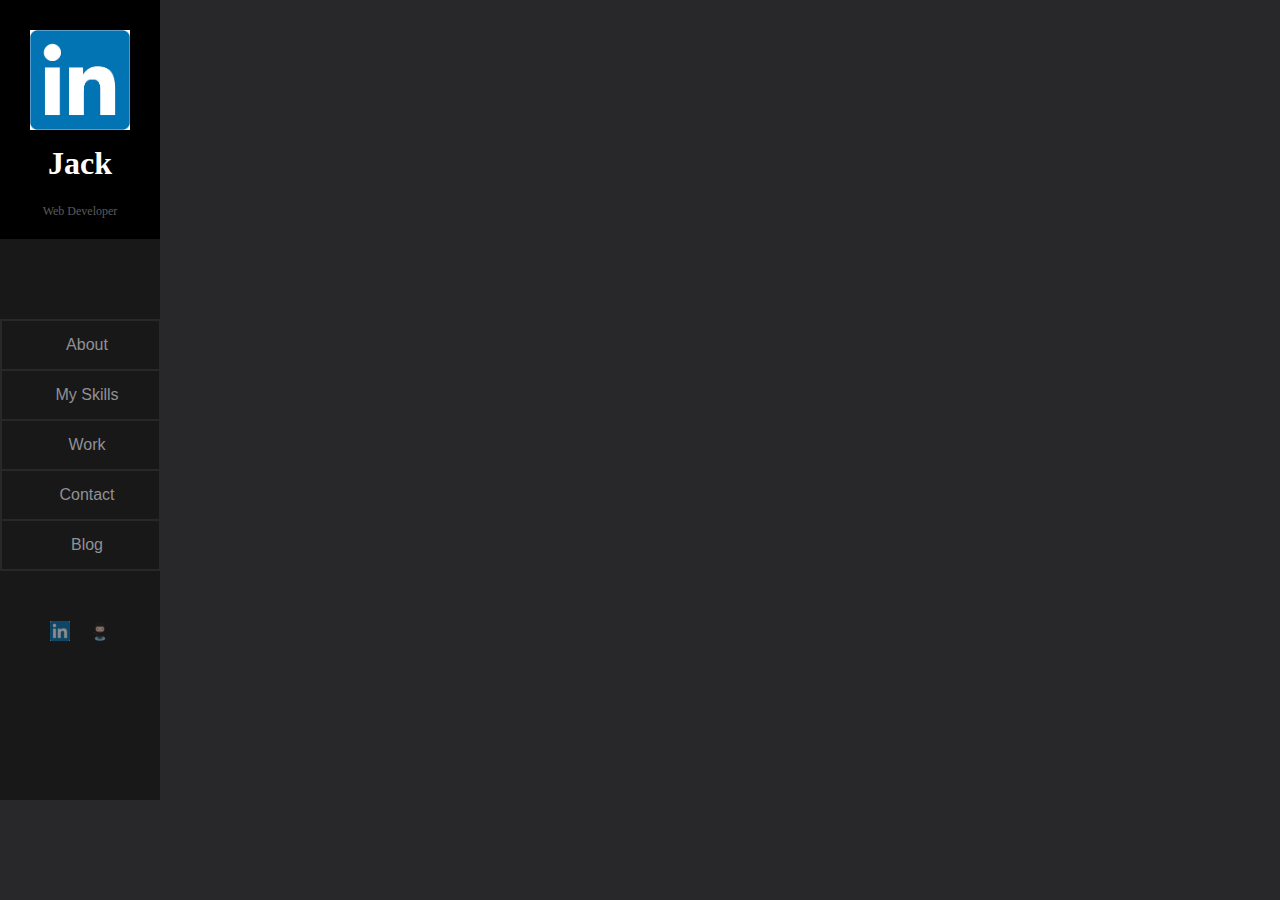
==== la.html @ f0647124 "Add files via upload" ====
<!doctype html>
<html>
<head>
<title>Our Funky HTML Page</title>
<link rel="stylesheet" type="text/css" href="./vlog.css"/>
<meta name="description" content="Our first page">
<meta name="keywords" content="html tutorial template">
</head>
<body>

<div class="main-menu">
    <div class="main-menu_top">
        <div class="logo"> 
            <img class="big_logo" src="linklogo.png">
        <div class="headline"> <h1>Jack</h1> </div>
        <div class="small_headline"> Web Developer </div>

        </div>

    </div>
      <div class="vertical-menu">
        <a href="#" class="About">About</a>
        <a href="#" class="My_Skills">My Skills</a>
        <a href="#" class="Work">Work</a>
        <a href="#" class="Contact">Contact</a>
        <a href="#" class="Blog">Blog</a>
      </div>

      <div class="social_media">
        <a href="https://www.linkedin.com/in/dmitrypm/"> <img class="linkedin" src="linklogo.png"></a>
        <a href="https://github.com/DmitriiTsy"> <img class="git" src="Octocat.png"> </a>

      </div>


</div>


</div>
</body>
</html>
---- vlog.css ----
html {
height: 300px;
width: 700px; 
background-color: #28282B;
}

.main-menu {
  background-size: cover;
  background-color: #181818;
  height: 50em; 
  width: 10em;
  display: flex; 
  float: left ; 
  flex-direction: column; 
  margin-left:-8px;
  margin-top: -8px;

}

.headline {
  text-align: center;
  color: white;
  margin-top: -40px;
}

.small_headline {
  text-align: center;
  color: grey;
  opacity: 0.7;
  font-size: 12px;
  margin-top: -20px;
  padding: 20px;
}


.vertical-menu {
  display: flex;
  flex-direction: column;
  justify-content: space-between;
  margin-top: 80px;

  background-color: #181818;
  color: #909096; 
  padding: 20px; 
  text-decoration: none; 
  text-align: center;
  border: 0.2px solid #282828;
  Font: 16px "Open-Sans", sans-serif;
}

a{
  text-decoration: none;
  color: #909096;
}

.About{
  text-align: center;
  border: 0.2px solid #282828;
  Font: 16px "Open-Sans", sans-serif;
  width: 140px;
  padding: 15px;
  margin: -20px
}

.My_Skills{
  text-align: center;
  border: 0.2px solid #282828;
  Font: 16px "Open-Sans", sans-serif;
  width: 140px;
  padding: 15px;
  margin: 20px;
  margin-left: -20px;

}


.Work{
  text-align: center;
  border: 0.2px solid #282828;
  Font: 16px "Open-Sans", sans-serif;
  width: 140px;
  padding: 15px;
  margin: -20px;
}


.Contact{
  text-align: center;
  border: 0.2px solid #282828;
  Font: 16px "Open-Sans", sans-serif;
  width: 140px;
  padding: 15px;
  margin: 20px;
  margin-left: -20px;
}



.Blog{
  text-align: center;
  border: 0.2px solid #282828;
  Font: 16px "Open-Sans", sans-serif;
  width: 140px;
  padding: 15px;
  margin: -20px;
}



.logo {
  background-color: black;
}










.vertical-menu a:hover {
  color: #08fdd8; 
}

.social_media {
  display: flex;
  justify-content: space-between;
  margin-top: 50px;
  margin-left: 50px;
margin-right: 50px;
}

.main-menu_top{
justify-content: space-between;
}

.linkedin {
  width: 20px;
  height: 20px;
  opacity: 0.5;
  background: none;
}

.git {
  width: 20px;
  height: 20px;
  opacity: 0.5;
  background: none;
}

.big_logo{
  width: 100px;
  height: 100px;
  margin: 30px;
}

img:hover{
  color: #08fdd8; 
  background-color: #08fdd8; 
}
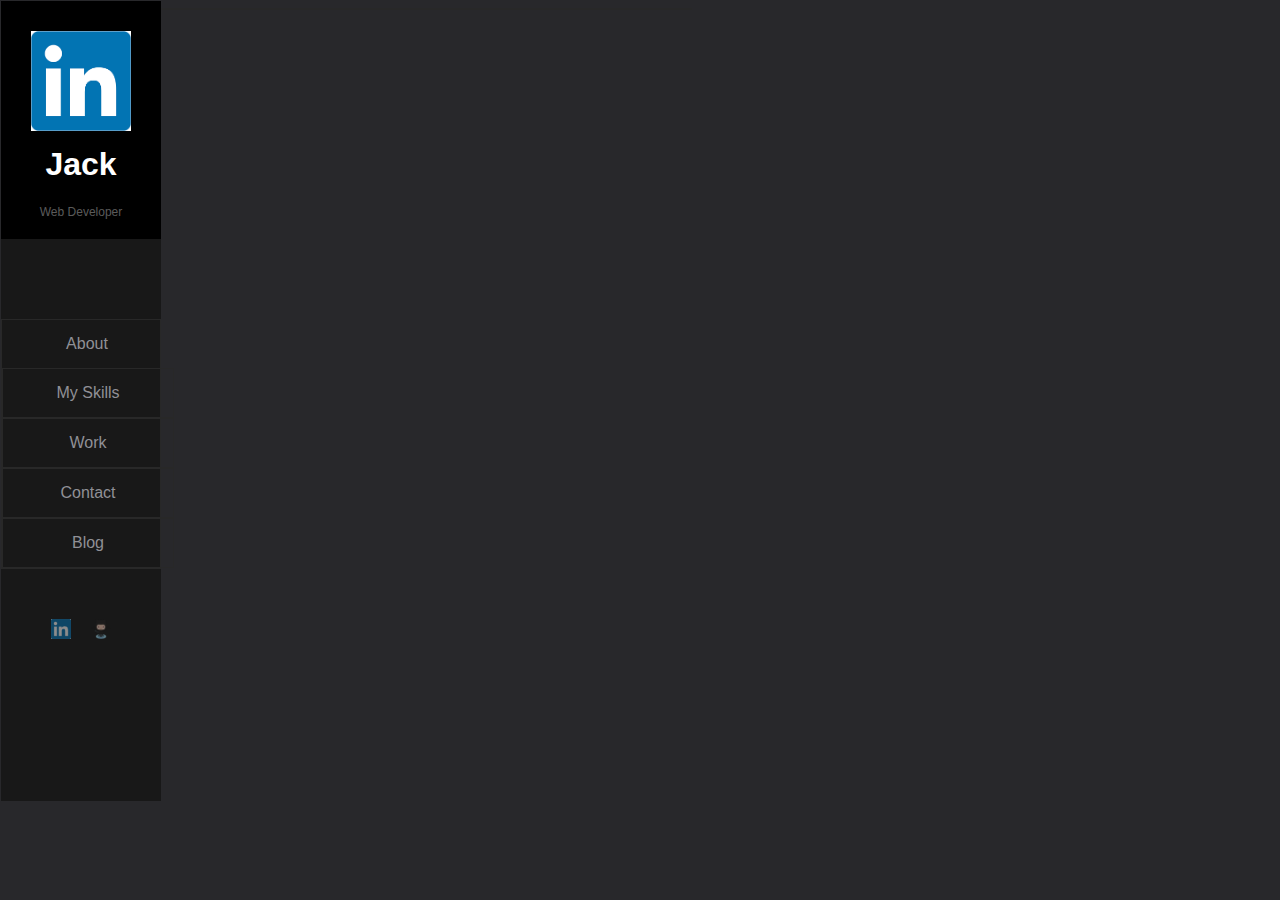
==== commit de7df883: "Bugs fixed" ====
--- a/la.html
+++ b/la.html
@@ -9,33 +9,28 @@
 <body>
 
 <div class="main-menu">
-    <div class="main-menu_top">
-        <div class="logo"> 
-            <img class="big_logo" src="linklogo.png">
-        <div class="headline"> <h1>Jack</h1> </div>
-        <div class="small_headline"> Web Developer </div>
+    <div class="main-menu-top">
+        <div class="main-menu-top__logo"> 
+            <img class="main-menu__logo-big" src="linklogo.png">
+        <div class="main-menu__headline"> <h1>Jack</h1> </div>
+        <div class="main-menu__headline-small"> Web Developer </div>
 
         </div>
-
     </div>
       <div class="vertical-menu">
-        <a href="#" class="About">About</a>
-        <a href="#" class="My_Skills">My Skills</a>
-        <a href="#" class="Work">Work</a>
-        <a href="#" class="Contact">Contact</a>
-        <a href="#" class="Blog">Blog</a>
+        <a href="#" class="main-menu__about">About</a>
+        <a href="#" class="main-menu__my-skills">My Skills</a>
+        <a href="#" class="main-menu__work">Work</a>
+        <a href="#" class="main-menu__contact">Contact</a>
+        <a href="#" class="main-menu__blog">Blog</a>
       </div>
-
-      <div class="social_media">
-        <a href="https://www.linkedin.com/in/dmitrypm/"> <img class="linkedin" src="linklogo.png"></a>
-        <a href="https://github.com/DmitriiTsy"> <img class="git" src="Octocat.png"> </a>
+      <div class="media">
+        <a href="https://www.linkedin.com/in/dmitrypm/"> <img class="main-menu__linkedin" src="linklogo.png"></a>
+        <a href="https://github.com/DmitriiTsy"> <img class="main-menu__git" src="Octocat.png"> </a>
 
       </div>
 
-
 </div>
-
-
 </div>
 </body>
 </html>
--- a/vlog.css
+++ b/vlog.css
@@ -1,11 +1,13 @@
+html {
+  height: 300px;
+  width: 700px; 
+  background-color: #28282B;
+}
 
-
-
-
-html {
-height: 300px;
-width: 700px; 
-background-color: #28282B;
+body {
+  text-align: center;
+  border: 0.2px solid #282828;
+  Font: 16px "Open-Sans", sans-serif;
 }
 
 .main-menu {
@@ -18,16 +20,19 @@
   flex-direction: column; 
   margin-left:-8px;
   margin-top: -8px;
-
 }
 
-.headline {
+.main-menu-top{
+  justify-content: space-between;
+}
+
+.main-menu__headline {
   text-align: center;
   color: white;
   margin-top: -40px;
 }
 
-.small_headline {
+.main-menu__headline-small {
   text-align: center;
   color: grey;
   opacity: 0.7;
@@ -35,7 +40,6 @@
   margin-top: -20px;
   padding: 20px;
 }
-
 
 .vertical-menu {
   display: flex;
@@ -57,16 +61,13 @@
   color: #909096;
 }
 
-.About{
-  text-align: center;
-  border: 0.2px solid #282828;
-  Font: 16px "Open-Sans", sans-serif;
+.main-menu__about{
   width: 140px;
   padding: 15px;
   margin: -20px
 }
 
-.My_Skills{
+.main-menu__my-skills{
   text-align: center;
   border: 0.2px solid #282828;
   Font: 16px "Open-Sans", sans-serif;
@@ -77,8 +78,7 @@
 
 }
 
-
-.Work{
+.main-menu__work{
   text-align: center;
   border: 0.2px solid #282828;
   Font: 16px "Open-Sans", sans-serif;
@@ -87,8 +87,7 @@
   margin: -20px;
 }
 
-
-.Contact{
+.main-menu__contact{
   text-align: center;
   border: 0.2px solid #282828;
   Font: 16px "Open-Sans", sans-serif;
@@ -98,9 +97,7 @@
   margin-left: -20px;
 }
 
-
-
-.Blog{
+.main-menu__blog{
   text-align: center;
   border: 0.2px solid #282828;
   Font: 16px "Open-Sans", sans-serif;
@@ -109,52 +106,37 @@
   margin: -20px;
 }
 
-
-
-.logo {
+.main-menu-top__logo {
   background-color: black;
 }
-
-
-
-
-
-
-
-
-
 
 .vertical-menu a:hover {
   color: #08fdd8; 
 }
 
-.social_media {
+.media {
   display: flex;
   justify-content: space-between;
   margin-top: 50px;
   margin-left: 50px;
-margin-right: 50px;
+  margin-right: 50px;
 }
 
-.main-menu_top{
-justify-content: space-between;
-}
-
-.linkedin {
+.main-menu__linkedin {
   width: 20px;
   height: 20px;
   opacity: 0.5;
   background: none;
 }
 
-.git {
+.main-menu__git {
   width: 20px;
   height: 20px;
   opacity: 0.5;
   background: none;
 }
 
-.big_logo{
+.main-menu__logo-big {
   width: 100px;
   height: 100px;
   margin: 30px;
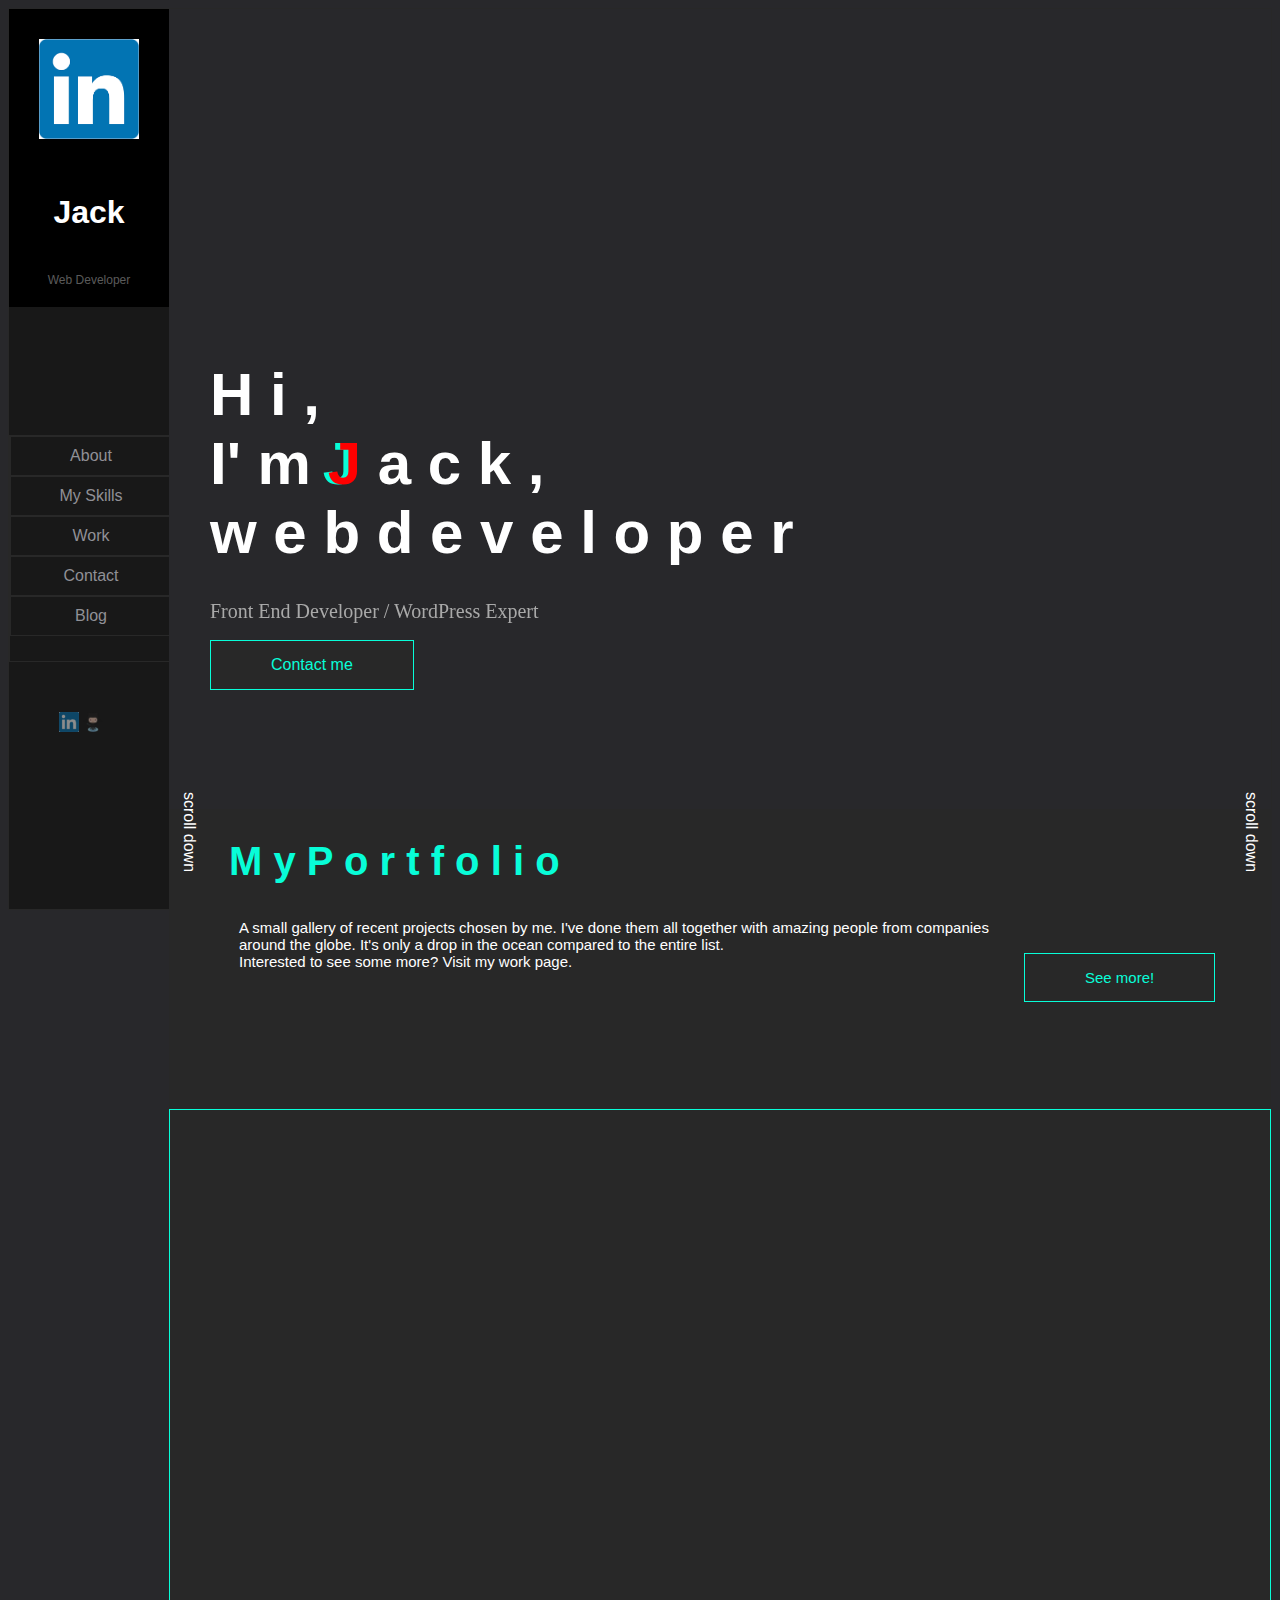
==== commit b024f731: "Fixed bugs and finished the first page" ====
--- a/la.html
+++ b/la.html
@@ -9,29 +9,135 @@
 <body>
 
 <div class="main-menu">
-    <div class="main-menu-top">
-        <div class="main-menu-top__logo"> 
+    <div class="main-menu-top__logo"> 
             <img class="main-menu__logo-big" src="linklogo.png">
         <div class="main-menu__headline"> <h1>Jack</h1> </div>
         <div class="main-menu__headline-small"> Web Developer </div>
-
-        </div>
     </div>
-      <div class="vertical-menu">
+    <div class="vertical-menu">
         <a href="#" class="main-menu__about">About</a>
         <a href="#" class="main-menu__my-skills">My Skills</a>
         <a href="#" class="main-menu__work">Work</a>
         <a href="#" class="main-menu__contact">Contact</a>
         <a href="#" class="main-menu__blog">Blog</a>
-      </div>
-      <div class="media">
+    </div> 
+    <div class="media">
         <a href="https://www.linkedin.com/in/dmitrypm/"> <img class="main-menu__linkedin" src="linklogo.png"></a>
         <a href="https://github.com/DmitriiTsy"> <img class="main-menu__git" src="Octocat.png"> </a>
 
-      </div>
+    </div>
+</div>
+</div>
+
+<div class="first-page">
+  <div class="first-page__header">
+    <span>H</span>
+    <span>i</span>
+    <span>,</span>
+    <br>
+    <span>I'</span>
+    <span>m</span>
+    <span class="first-page__J">J</span>
+    <span>a</span>
+    <span>c</span>
+    <span>k</span>
+    <span>,</span>
+    <br>
+    <span>w</span>
+    <span>e</span>
+    <span>b</span>
+    <span>d</span>
+    <span>e</span>
+    <span>v</span>
+    <span>e</span>
+    <span>l</span>
+    <span>o</span>
+    <span>p</span>
+    <span>e</span>
+    <span>r</span>
+  </div>
+  
+  
+  <div class="first-page__text">Front End Developer / WordPress Expert</div>
+  </div>
+</div>
+  
+  <div class="buttons">
+    <a href="https://www.linkedin.com/in/dmitrypm/" class="first-page__button">Contact me</a>
+  </div>
+
+  <div class="run_text">
+    <a class ="first-page__run_text">scroll down</a>
+    <a class ="first-page__run_text1">scroll down</a>
+  </div>
+</div>
+
+<div class="second-page">
+  <div class="second-page-box" >
+    <div class="second-page__header">
+      <span>M</span>
+      <span>y</span>
+      <span>P</span>
+      <span>o</span>
+      <span>r</span>
+      <span>t</span>
+      <span>f</span>
+      <span>o</span>
+      <span>l</span>
+      <span>i</span>
+      <span>o</span>
+         </div>
+   
+    <div class="second-page__text"> A small gallery of recent projects chosen by me. 
+      I've done them all together with amazing people from companies <br> around the globe. It's
+      only a drop in the ocean compared to the entire list.<br>
+      Interested to see some more? Visit my work page. 
+      <a href="https://www.linkedin.com/in/dmitrypm/" class="second-page__button">See more!</a>
+
+    </div>
+    </div>
+</div>
+<div class="third-page">
+  <div class="third-page-box">
+    <div class="third-page__pic1"> </div>
+    <div class="third-page__pic2"> </div>
+    <div class="third-page__pic3"> </div>
+    <div class="third-page__pic4"> </div>
+    <div class="third-page__pic5"> </div>
+    <div class="third-page__pic6"> </div>
+    <div class="third-page__pic7"> </div>
+    <div class="third-page__pic8"> </div>
+    <div class="third-page__pic9"> </div>
+    <div class="third-page__pic10"> </div>
+
+
+  </div>
+
+
+
+
+
+
+
+
+
+
+
+
+
 
 </div>
-</div>
+
+
+
+
+
+
+
+
+
+
+
 </body>
 </html>
 
--- a/vlog.css
+++ b/vlog.css
@@ -1,109 +1,104 @@
 html {
-  height: 300px;
-  width: 700px; 
-  background-color: #28282B;
+   background-color: #28282B;
+   height: 100%;
 }
 
 body {
-  text-align: center;
-  border: 0.2px solid #282828;
-  Font: 16px "Open-Sans", sans-serif;
-}
+  border: 0.2px solid #282828;
+  Font: 16px "Open-Sans", sans-serif;
+  height: 100%; 
+  }
 
 .main-menu {
   background-size: cover;
   background-color: #181818;
-  height: 50em; 
-  width: 10em;
-  display: flex; 
-  float: left ; 
-  flex-direction: column; 
-  margin-left:-8px;
-  margin-top: -8px;
-}
-
-.main-menu-top{
-  justify-content: space-between;
+  width: 160px;
+  height: 100%;
+  overflow: auto;
+  position: fixed;
 }
 
 .main-menu__headline {
   text-align: center;
   color: white;
-  margin-top: -40px;
-}
+  }
 
 .main-menu__headline-small {
   text-align: center;
   color: grey;
   opacity: 0.7;
   font-size: 12px;
-  margin-top: -20px;
   padding: 20px;
 }
 
 .vertical-menu {
-  display: flex;
-  flex-direction: column;
-  justify-content: space-between;
-  margin-top: 80px;
-
+  margin-top: 80%;
   background-color: #181818;
   color: #909096; 
-  padding: 20px; 
   text-decoration: none; 
   text-align: center;
   border: 0.2px solid #282828;
   Font: 16px "Open-Sans", sans-serif;
-}
-
+  width: 160px;
+  height: 25%;
+ }
 a{
   text-decoration: none;
   color: #909096;
 }
 
-.main-menu__about{
+.main-menu__about {
+  border: 0.2px solid #282828;
+  Font: 16px "Open-Sans", sans-serif;
+  text-align: center;
+  width: 100%;
+  padding: 10px 0px 10px 0px;
+  display: block;
+  flex-direction: column;
+ }
+
+.main-menu__my-skills{
+  text-align: center;
+  border: 0.2px solid #282828;
+  Font: 16px "Open-Sans", sans-serif;
+  width: 100%;
+  padding: 10px 0px 10px 0px;
+  display: block;
+  flex-direction: column;
+  
+}
+
+.main-menu__work{
+  text-align: center;
+  border: 0.2px solid #282828;
+  Font: 16px "Open-Sans", sans-serif;
+  width: 100%;
+  padding: 10px 0px 10px 0px;
+  display: block;
+  flex-direction: column;
+  
+}
+
+.main-menu__contact{
+  text-align: center;
+  border: 0.2px solid #282828;
+  Font: 16px "Open-Sans", sans-serif;
   width: 140px;
-  padding: 15px;
-  margin: -20px
-}
-
-.main-menu__my-skills{
+  width: 100%;
+  padding: 10px 0px 10px 0px;
+  display: block;
+  flex-direction: column;
+}
+
+.main-menu__blog{
   text-align: center;
   border: 0.2px solid #282828;
   Font: 16px "Open-Sans", sans-serif;
   width: 140px;
-  padding: 15px;
-  margin: 20px;
-  margin-left: -20px;
-
-}
-
-.main-menu__work{
-  text-align: center;
-  border: 0.2px solid #282828;
-  Font: 16px "Open-Sans", sans-serif;
-  width: 140px;
-  padding: 15px;
-  margin: -20px;
-}
-
-.main-menu__contact{
-  text-align: center;
-  border: 0.2px solid #282828;
-  Font: 16px "Open-Sans", sans-serif;
-  width: 140px;
-  padding: 15px;
-  margin: 20px;
-  margin-left: -20px;
-}
-
-.main-menu__blog{
-  text-align: center;
-  border: 0.2px solid #282828;
-  Font: 16px "Open-Sans", sans-serif;
-  width: 140px;
-  padding: 15px;
-  margin: -20px;
+  width: 100%;
+  padding: 10px 0px 10px 0px;
+  display: block;
+  flex-direction: column;
 }
 
 .main-menu-top__logo {
@@ -115,8 +110,6 @@
 }
 
 .media {
-  display: flex;
-  justify-content: space-between;
   margin-top: 50px;
   margin-left: 50px;
   margin-right: 50px;
@@ -145,4 +138,183 @@
 img:hover{
   color: #08fdd8; 
   background-color: #08fdd8; 
-}+}
+
+
+.first-page {
+  text-align: left;
+  display: flex;
+  float: left;
+  margin-bottom: 300px;
+  position: absolute; 
+  top: 250px;
+  left: 100px; 
+  }
+
+.first-page__header {
+  color: white; 
+  font-size: 60px; 
+  font-size: 60px;
+  font-weight: bold;
+  padding: 30px;
+  margin: 80px;
+  float:left;
+ 
+}
+
+span {
+  transition: all .5s ease-in-out; 
+}
+
+span:hover {
+  color:#08fdd8;
+  font-weight: 50;
+  font-size: larger;
+}
+
+.first-page__J {
+  color: red;
+  text-shadow: -5px 0 #08fdd8;
+ 
+}
+
+  .first-page__text {
+    color: darkgrey;
+    font-size: 20px;
+    font-style:normal;
+    font-family: 'Times New Roman', Times, serif;
+    align-items: flex-start;
+    display: flex; 
+    vertical-align: middle;
+    position: absolute; 
+    top: 350px;
+    left: 110px; 
+  }
+
+  .first-page__button { 
+    transition: all .5s ease-in-out; 
+    background-color: #282828;
+    color: #08fdd8;
+    border: 0.5px solid #08fdd8;
+    position: absolute;
+    left: 210px;
+    top: 640px;
+    padding: 15px 60px 15px 60px
+  }
+
+  .first-page__button:hover{
+    background-color: #08fdd8;
+    color: black;
+  }
+
+   .first-page__run_text {
+    position: absolute;
+    top: 88%;
+    left: 180px; 
+    writing-mode: vertical-rl;
+    color: white;
+      }
+
+  .first-page__run_text1 {
+    position: absolute; 
+    top: 88%;
+    left: 97%; 
+    writing-mode: vertical-rl;
+    color: white; 
+  }
+
+    .second-page-box {
+    background-color: #282828;
+    height: 300px;
+    border: 0px solid #08fdd8;
+    margin-left: 160px;
+    bottom: 300px;
+    margin-top: 800px;
+  }
+
+  .second-page__header {
+    color: #08fdd8; 
+    font-size: 40px; 
+    font-weight: bold;
+    padding: 30px;
+    float:left;
+    padding-left: 60px;
+  }
+
+.second-page__text {
+  color: white; 
+  font-size: 15px; 
+  padding: 110px;
+  padding-left: 70px;
+}
+
+.second-page__button { 
+  transition: all .5s ease-in-out; 
+  background-color: #282828;
+  color: #08fdd8;
+  border: 0.5px solid #08fdd8;
+  padding: 15px 60px 15px 60px;
+  position: absolute;
+  left: 80%;
+}
+
+.second-page__button:hover{
+  background-color: #08fdd8;
+  color: black;
+}
+
+.third-page-box {
+  background-color: #282828;
+  height: 500px;
+  border: 0px solid #08fdd8;
+  margin-left: 160px;
+  bottom: 100px;
+  border: 0.5px solid #08fdd8;
+  display:flex;
+  }
+
+ 
+
+
+
+
+
+
+
+
+
+
+
+
+
+
+
+
+
+
+
+
+
+
+
+
+
+
+
+
+
+
+
+
+
+
+
+
+
+
+
+
+
+  
+
+
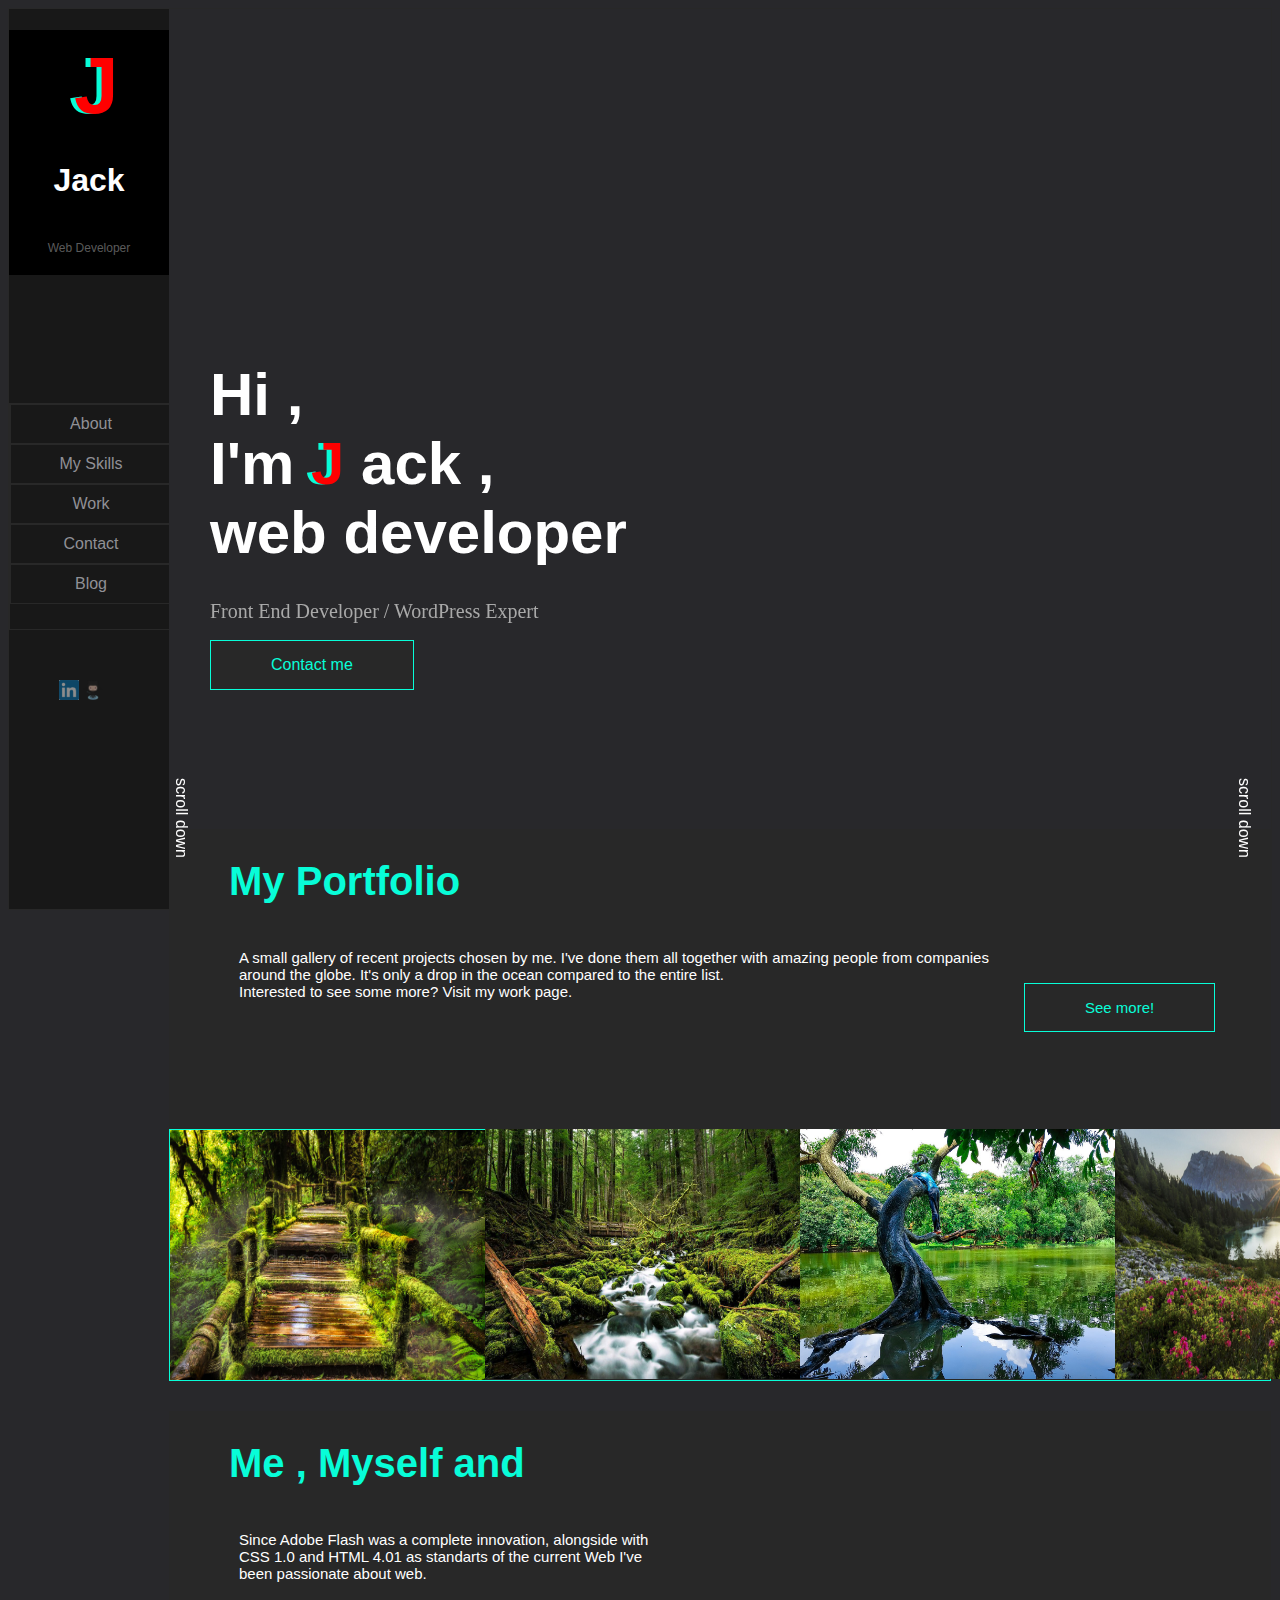
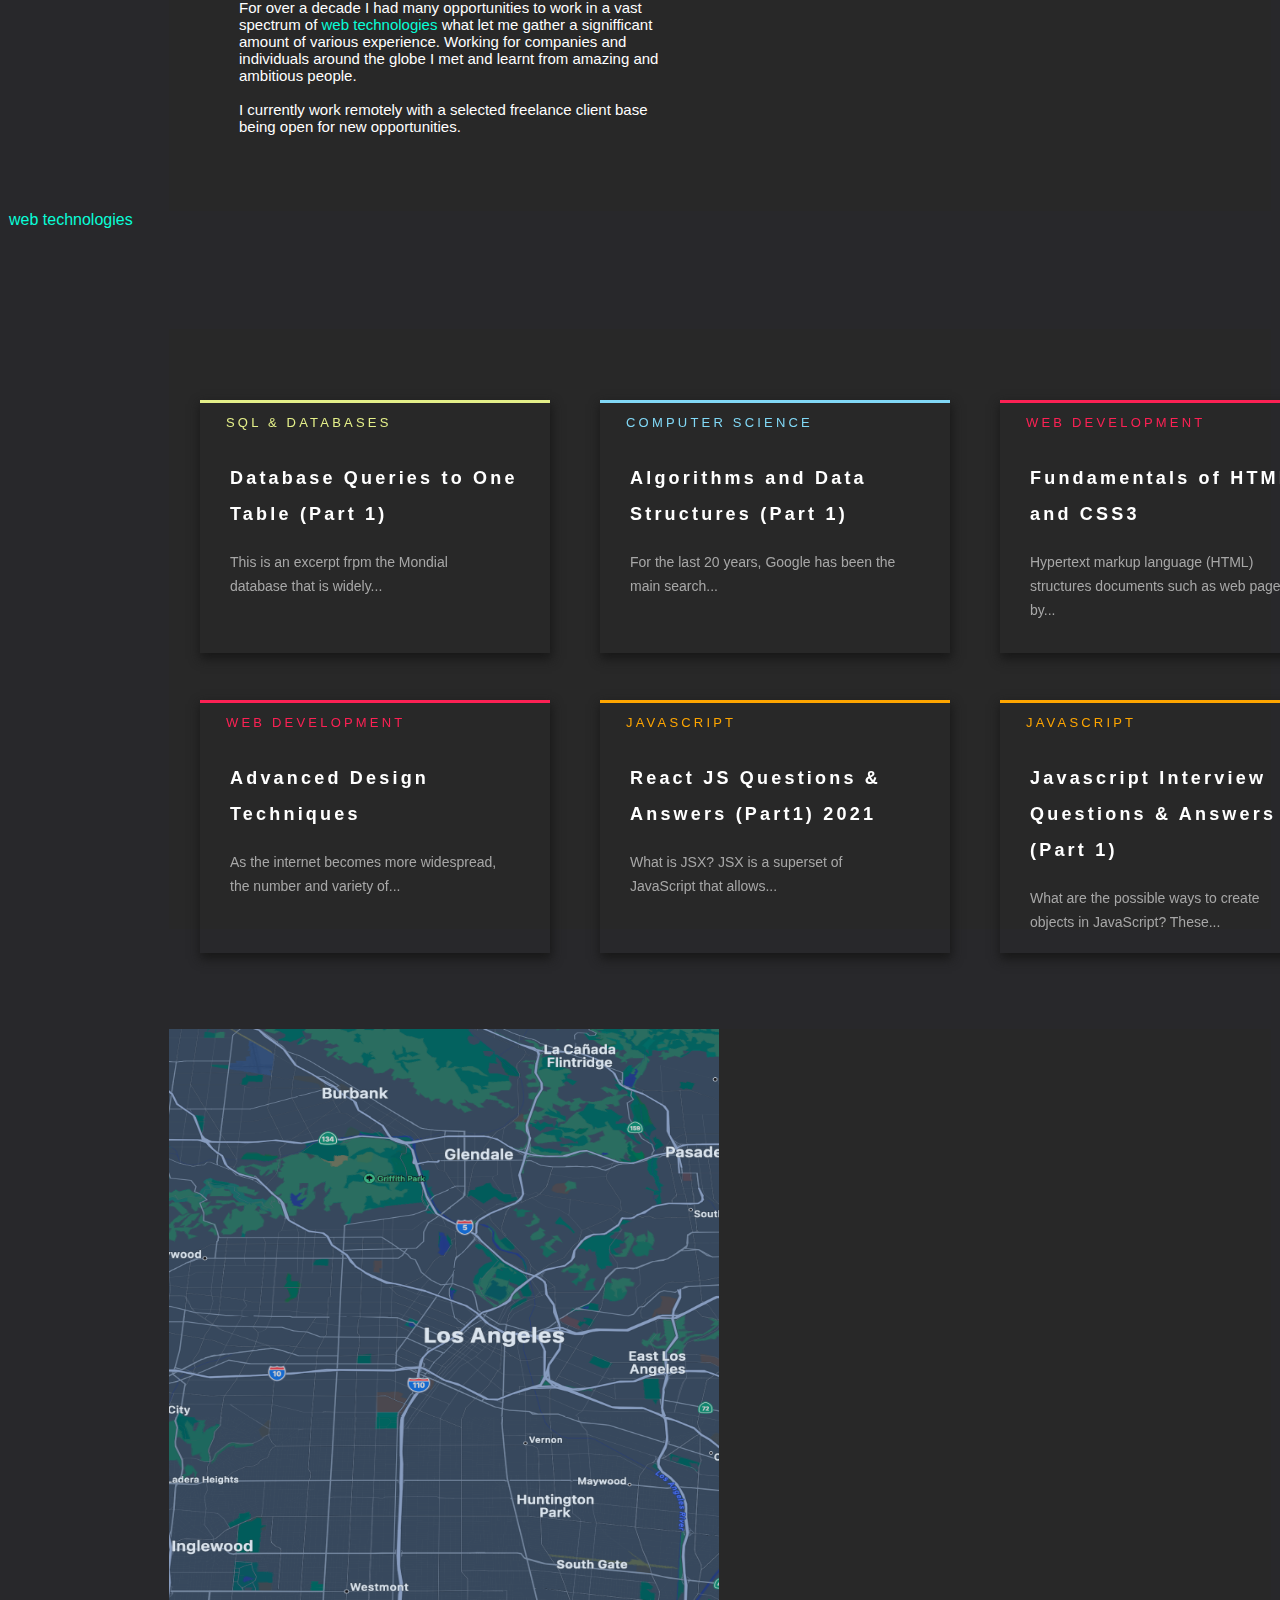
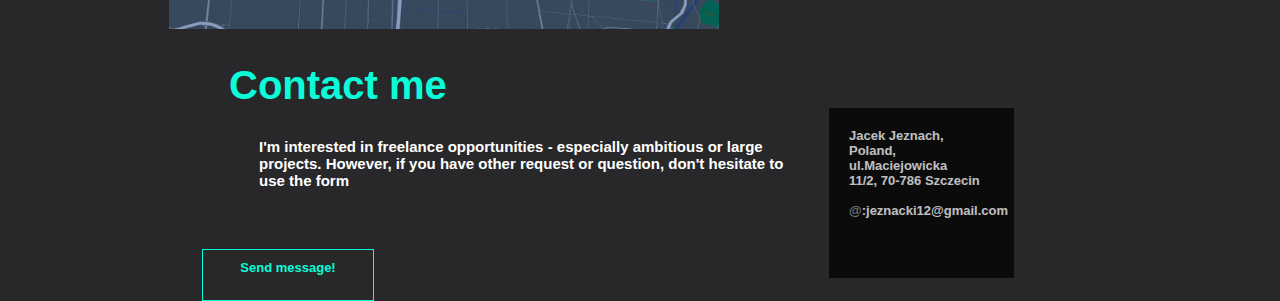
==== commit e95ea186: "Full version of the main page" ====
--- a/la.html
+++ b/la.html
@@ -9,8 +9,8 @@
 <body>
 
 <div class="main-menu">
-    <div class="main-menu-top__logo"> 
-            <img class="main-menu__logo-big" src="linklogo.png">
+    <div class="main-menu-top__logo">
+      <a class="main-menu__J">J</a>
         <div class="main-menu__headline"> <h1>Jack</h1> </div>
         <div class="main-menu__headline-small"> Web Developer </div>
     </div>
@@ -31,30 +31,16 @@
 
 <div class="first-page">
   <div class="first-page__header">
-    <span>H</span>
-    <span>i</span>
+    <span>Hi</span>
     <span>,</span>
     <br>
-    <span>I'</span>
-    <span>m</span>
+    <span>I'm</span>
     <span class="first-page__J">J</span>
-    <span>a</span>
-    <span>c</span>
-    <span>k</span>
+    <span>ack</span>
     <span>,</span>
     <br>
-    <span>w</span>
-    <span>e</span>
-    <span>b</span>
-    <span>d</span>
-    <span>e</span>
-    <span>v</span>
-    <span>e</span>
-    <span>l</span>
-    <span>o</span>
-    <span>p</span>
-    <span>e</span>
-    <span>r</span>
+    <span>web</span>
+    <span>developer</span>
   </div>
   
   
@@ -67,25 +53,23 @@
   </div>
 
   <div class="run_text">
-    <a class ="first-page__run_text">scroll down</a>
-    <a class ="first-page__run_text1">scroll down</a>
+    <a class ="first-page__run_text">
+      <marquee color: #FFFFFF
+      direction="up" height="100" width="50" behavior="alternate" scrollamount="3"> scroll down </marquee>
+    </a>
+    <a class ="first-page__run_text1"> 
+      <marquee color: #FFFFFF
+      direction="up" height="100" width="50" behavior="alternate" scrollamount="3"> scroll down </marquee>
+    </a>
+    <img class="first-page__arrow" src = "arrow-down-short.svg">
   </div>
 </div>
 
 <div class="second-page">
   <div class="second-page-box" >
     <div class="second-page__header">
-      <span>M</span>
-      <span>y</span>
-      <span>P</span>
-      <span>o</span>
-      <span>r</span>
-      <span>t</span>
-      <span>f</span>
-      <span>o</span>
-      <span>l</span>
-      <span>i</span>
-      <span>o</span>
+      <span>My</span>
+      <span>Portfolio</span>
          </div>
    
     <div class="second-page__text"> A small gallery of recent projects chosen by me. 
@@ -99,42 +83,92 @@
 </div>
 <div class="third-page">
   <div class="third-page-box">
-    <div class="third-page__pic1"> </div>
-    <div class="third-page__pic2"> </div>
-    <div class="third-page__pic3"> </div>
-    <div class="third-page__pic4"> </div>
-    <div class="third-page__pic5"> </div>
-    <div class="third-page__pic6"> </div>
-    <div class="third-page__pic7"> </div>
-    <div class="third-page__pic8"> </div>
-    <div class="third-page__pic9"> </div>
-    <div class="third-page__pic10"> </div>
+    <img class="third-page__pic1" src="rain.jpeg"> </div>
+    <img class="third-page__pic2" src="forest.jpeg"> </div>
+    <img class="third-page__pic3" src="tree.jpeg"> </div>
+    <img class="third-page__pic4" src="Mountain.jpeg"> </div>
+  </div>
+</div>
 
+<div class="fourth-page">
+  <div class="fourth-page-box">
+    <div class="fourth-page__header">
+      <span>Me</span>
+      <span>,</span>
+      <span>Myself</span>
+      <span>and</span>
+    </div>
+    <div class="fourth-page__text">
+Since Adobe Flash was a complete innovation, alongside with <br> CSS 1.0 and HTML 4.01 as standarts of the current Web
+I've <br> been passionate about web. <br>
+<br>
+For over a decade I had many opportunities to work in a vast <br> spectrum
+of <a href ="google.com" class="links">web technologies </a> what let me gather a signifficant <br>
+amount of various experience. Working for companies and <br>
+individuals around the globe I met and learnt from amazing and <br>
+ambitious people. <br>
+<br> 
+I currently work remotely with a selected freelance client base <br> 
+being open for new opportunities. <br>
+    </div>
+  </div>
+</div>
+
+<a href ="google.com" class="links">web technologies </a>
+
+<div class="fifth-page">
+  <div class="fifth-page-box">
+    <div class="fifth-page__block1"> SQL & DATABASES
+    <h3>Database Queries to One <br> Table (Part 1) </h3> 
+    <p>This is an excerpt frpm the Mondial <br> database that is widely...</p>
+    </div>
+    <div class="fifth-page__block2"> COMPUTER SCIENCE
+    <h3>Algorithms and Data <br> Structures (Part 1)</h3>
+    <p>For the last 20 years, Google has been the <br> main search...</p>
+    </div>
+    <div class="fifth-page__block3"> WEB DEVELOPMENT 
+      <h3>Fundamentals of HTML5 <br> and CSS3</h3>
+      <p>Hypertext markup language (HTML) <br> structures documents such as web pages <br>
+      by...</p>
+    </div>
+    <div class="fifth-page__block4"> WEB DEVELOPMENT
+      <h3>Advanced Design <br> Techniques</h3>
+      <p>As the internet becomes more widespread, <br> the number and variety of...</p>
+    </div>
+    <div class="fifth-page__block5"> JAVASCRIPT
+      <h3>React JS Questions & <br> Answers (Part1) 2021</h3>
+      <p>What is JSX? JSX is a superset of <br> JavaScript that allows...</p>
+    </div>
+    <div class="fifth-page__block6"> JAVASCRIPT
+      <h3>Javascript Interview <br> Questions & Answers <br> (Part 1)</h3>
+      <p>What are the possible ways to create <br> objects in JavaScript? These...</p>
+    </div>
+  </div>
+</div>
+
+<div class="sixth-page">
+  <img class="sixth-page__map" src="map1.png">
+  <div class="sixth-page__header">
+    <span>Contact</span>
+    <span>me</span>
+  <div class="form__opacity">Jacek Jeznach, <br> Poland, ul.Maciejowicka <br> 11/2, 70-786 Szczecin <br> <br> <a>@</a>:jeznacki12@gmail.com </div>
+  <div class="sixth-page__text">
+    I'm interested in freelance opportunities - especially ambitious or large <br> 
+    projects. However, if you have other request or question, don't hesitate to <br>
+    use the form 
+  </div>
+  <div class="sixth-page__button"> Send message! 
 
   </div>
+  
 
 
 
 
 
-
-
-
-
-
-
-
-
+  </div>
 
 </div>
-
-
-
-
-
-
-
-
 
 
 
--- a/vlog.css
+++ b/vlog.css
@@ -9,6 +9,15 @@
   height: 100%; 
   }
 
+  h3 {
+    color: white;
+    font-family: "Open Sans", sans-serif;
+    font-size: 18px;
+    text-indent: 0;
+    transition: all .5s ease-in-out; 
+  }
+
+    
 .main-menu {
   background-size: cover;
   background-color: #181818;
@@ -42,10 +51,13 @@
   width: 160px;
   height: 25%;
  }
-a{
+
+ a {
   text-decoration: none;
   color: #909096;
 }
+
+
 
 .main-menu__about {
   border: 0.2px solid #282828;
@@ -103,7 +115,7 @@
 
 .main-menu-top__logo {
   background-color: black;
-}
+  }
 
 .vertical-menu a:hover {
   color: #08fdd8; 
@@ -122,6 +134,16 @@
   background: none;
 }
 
+.main-menu__J {
+  color: red;
+  text-shadow: -5px 0 #08fdd8;
+  font-size: 80px; 
+  font-weight: bold;
+  padding: 10px 30px 30px 65px;
+  float:left;
+  left: 60px;
+ }
+
 .main-menu__git {
   width: 20px;
   height: 20px;
@@ -129,17 +151,18 @@
   background: none;
 }
 
+/*
 .main-menu__logo-big {
   width: 100px;
   height: 100px;
   margin: 30px;
 }
+*/
 
 img:hover{
   color: #08fdd8; 
   background-color: #08fdd8; 
 }
-
 
 .first-page {
   text-align: left;
@@ -154,12 +177,10 @@
 .first-page__header {
   color: white; 
   font-size: 60px; 
-  font-size: 60px;
   font-weight: bold;
   padding: 30px;
   margin: 80px;
   float:left;
- 
 }
 
 span {
@@ -175,146 +196,603 @@
 .first-page__J {
   color: red;
   text-shadow: -5px 0 #08fdd8;
- 
-}
+ }
 
   .first-page__text {
-    color: darkgrey;
-    font-size: 20px;
-    font-style:normal;
-    font-family: 'Times New Roman', Times, serif;
-    align-items: flex-start;
-    display: flex; 
-    vertical-align: middle;
-    position: absolute; 
-    top: 350px;
-    left: 110px; 
+  color: darkgrey;
+  font-size: 20px;
+  font-style:normal;
+  font-family: 'Times New Roman', Times, serif;
+  align-items: flex-start;
+  display: flex; 
+  vertical-align: middle;
+  position: absolute; 
+  top: 350px;
+  left: 110px; 
   }
 
   .first-page__button { 
-    transition: all .5s ease-in-out; 
-    background-color: #282828;
-    color: #08fdd8;
-    border: 0.5px solid #08fdd8;
-    position: absolute;
-    left: 210px;
-    top: 640px;
-    padding: 15px 60px 15px 60px
-  }
-
-  .first-page__button:hover{
-    background-color: #08fdd8;
-    color: black;
-  }
-
-   .first-page__run_text {
-    position: absolute;
-    top: 88%;
-    left: 180px; 
-    writing-mode: vertical-rl;
-    color: white;
-      }
-
-  .first-page__run_text1 {
-    position: absolute; 
-    top: 88%;
-    left: 97%; 
-    writing-mode: vertical-rl;
-    color: white; 
-  }
-
-    .second-page-box {
-    background-color: #282828;
-    height: 300px;
-    border: 0px solid #08fdd8;
-    margin-left: 160px;
-    bottom: 300px;
-    margin-top: 800px;
-  }
-
-  .second-page__header {
-    color: #08fdd8; 
-    font-size: 40px; 
-    font-weight: bold;
-    padding: 30px;
-    float:left;
-    padding-left: 60px;
-  }
-
-.second-page__text {
-  color: white; 
-  font-size: 15px; 
-  padding: 110px;
-  padding-left: 70px;
-}
-
-.second-page__button { 
   transition: all .5s ease-in-out; 
   background-color: #282828;
   color: #08fdd8;
   border: 0.5px solid #08fdd8;
-  padding: 15px 60px 15px 60px;
-  position: absolute;
-  left: 80%;
-}
-
-.second-page__button:hover{
+  position: absolute;
+  left: 210px;
+  top: 640px;
+  padding: 15px 60px 15px 60px
+  }
+
+  .first-page__button:hover{
   background-color: #08fdd8;
   color: black;
+  }
+
+   .first-page__run_text {
+  position: absolute;
+  top: 85%;
+  left: 140px; 
+  writing-mode: vertical-rl;
+  color: white;
+      }
+
+  .first-page__run_text1 {
+  position: absolute; 
+  top: 85%;
+  left: 94%; 
+  writing-mode: vertical-rl;
+  color: white; 
+  }
+
+    .second-page-box {
+  background-color: #282828;
+  height: 300px;
+  border: 0px solid #08fdd8;
+  margin-left: 160px;
+  bottom: 300px;
+  margin-top: 800px;
+  }
+
+  .second-page__header, .sixth-page__header {
+  color: #08fdd8; 
+  font-size: 40px; 
+  font-weight: bold;
+  padding: 30px;
+  float:left;
+  padding-left: 60px;
+  }
+
+.second-page__text {
+ color: white; 
+ font-size: 15px; 
+ padding: 120px;
+ padding-left: 70px;
+}
+
+.second-page__button { 
+ transition: all .5s ease-in-out; 
+ background-color: #282828;
+ color: #08fdd8;
+ border: 0.5px solid #08fdd8;
+ padding: 15px 60px 15px 60px;
+ position: absolute;
+ left: 80%;
+}
+
+.second-page__button:hover{
+ background-color: #08fdd8;
+ color: black;
 }
 
 .third-page-box {
+ background-color: #282828;
+ height: 250px;
+ border: 0px solid #08fdd8;
+ margin-left: 160px;
+ bottom: 100px;
+ border: 0.5px solid #08fdd8;
+ display:flex;
+ flex-direction: column;
+}
+
+.third-page__pic1 {
+  height: 250px;
+  width: 315px;
+  transition: transform .2s; 
+
+}
+
+.third-page__pic1:hover{
+  transform: scale(1.1); 
+}
+
+.third-page__pic2 {
+  height: 250px;
+  width: 315px;
+  transition: transform .2s; 
+  position: absolute;
+  left: 485px;
+  top: 1129px;
+}
+.third-page__pic2:hover {
+  transform: scale(1.1);
+}
+
+.third-page__pic3{
+  height: 250px;
+  width: 315px;
+  transition: transform .2s; 
+  position: absolute;
+  left: 800px;
+  top: 1129px;
+}
+.third-page__pic3:hover {
+  transform: scale(1.1);
+}
+
+.third-page__pic4{
+  height: 250px;
+  width: 315px;
+  transition: transform .2s; 
+  position: absolute;
+  left: 1115px;
+  top: 1129px;
+}
+.third-page__pic4:hover {
+  transform: scale(1.1);
+}
+
+
+
+/* Next some media functions used for bigger screens resolution*/
+
+@media only screen 
+and (min-width:2000px)
+and (max-width:3000px) {
+
+  .third-page-box {
+    height: 500px;
+  }
+  .third-page__pic1 {
+    width: 600px;
+    height: 500px;
+  }
+  .third-page__pic2 {
+    width: 600px;
+    height: 500px;
+    left: 750px;
+  }
+  .third-page__pic3 {
+    width: 600px;
+    height: 500px;
+    left: 1350px;
+}
+.third-page__pic4 {
+  width: 600px;
+  height: 500px;
+  left: 1950px;
+}
+.first-page__run_text {
+  top: 1000px;
+}
+.first-page__run_text1 {
+  top: 1000px;
+}
+
+}
+
+
+
+
+.fourth-page-box {
   background-color: #282828;
-  height: 500px;
+  height: 400px;
+  border: 0px solid #08fdd8;
+  margin-left: 160px;
+  margin-top: 30px;
+  }
+
+  .fourth-page__header {
+  color: #08fdd8; 
+  font-size: 40px; 
+  font-weight: bold;
+  padding: 30px;
+  float:left;
+  padding-left: 60px;
+  }
+
+  .fourth-page__text {
+    color: white; 
+    font-size: 15px; 
+    padding: 120px;
+    padding-left: 70px;
+     }
+
+   .links {
+     color:#08fdd8;
+     transition: all .3s ease-in-out; 
+   }
+
+   .links:hover {
+     color: grey;
+   }
+
+   
+   .first-paga__arrow {
+     left: 300px;
+   }
+
+
+   .fifth-page-box {
+    background-color: #282828;
+    height: 600px;
+    border: 0px solid #08fdd8;
+    margin-left: 160px;
+    bottom: 100px;
+    margin-top: 100px;
+    font-family: sans-serif;
+    letter-spacing: .2rem;
+    font-size: 13px;
+    text-indent: 2em;
+    line-height: 3;
+    }
+
+    .fifth-page-box h3:hover {
+      color:#08fdd8;
+    }
+
+    .fifth-page__block1 {
+    position: absolute;
+    height: 250px;
+    width: 350px;
+    left: 200px;
+    top: 2000px;
+    box-shadow: 1px 5px 10px 1px #181818;
+    border-top: #E4EF89;
+    border-top-style: solid;
+    color:#E4EF89;
+    }
+
+    .fifth-page__block1 h3 {
+      line-height: 2;
+      margin-left: 30px;
+      margin-right: 30px; 
+    }
+
+    .fifth-page__block1 p {
+      color: #A7A7A7;
+      line-height: 24px;
+      margin-left: 30px;
+      margin-right: 30px; 
+      letter-spacing: normal;
+      text-indent: 0;
+      font-size: 14px;
+    }
+
+    .fifth-page__block2 {
+    position: absolute;
+    height: 250px;
+    width: 350px;
+    left: 600px;
+    top: 2000px;
+    box-shadow: 1px 5px 10px 1px #181818;
+    border-top: #81D8F6;
+    border-top-style: solid;
+    color:#81D8F6;
+    }
+
+    .fifth-page__block2 h3 {
+      line-height: 2;
+      margin-left: 30px;
+      margin-right: 30px; 
+    }
+
+    .fifth-page__block2 p {
+      color: #A7A7A7;
+      line-height: 24px;
+      margin-left: 30px;
+      margin-right: 30px; 
+      letter-spacing: normal;
+      text-indent: 0;
+      font-size: 14px;
+    }
+
+    .fifth-page__block3{
+    position: absolute;
+    height: 250px;
+    width: 350px;
+    left: 1000px;
+    top: 2000px;
+    box-shadow: 1px 5px 10px 1px #181818;
+    border-top: #FC2154;
+    border-top-style: solid;
+    color:#FC2154;
+    }
+
+    .fifth-page__block3 h3 {
+      line-height: 2;
+      margin-left: 30px;
+      margin-right: 30px; 
+    }
+
+    .fifth-page__block3 p {
+      color: #A7A7A7;
+      line-height: 24px;
+      margin-left: 30px;
+      margin-right: 30px; 
+      letter-spacing: normal;
+      text-indent: 0;
+      font-size: 14px;
+    }
+
+    .fifth-page__block4 {
+    position: absolute;
+    height: 250px;
+    width: 350px;
+    left: 200px;
+    top: 2300px;
+    box-shadow: 1px 5px 10px 1px #181818;
+    border-top: #FC2154;
+    border-top-style: solid;
+    color:#FC2154;
+    }
+
+    .fifth-page__block4 h3 {
+      line-height: 2;
+      margin-left: 30px;
+      margin-right: 30px; 
+    }
+
+    .fifth-page__block4 p {
+      color: #A7A7A7;
+      line-height: 24px;
+      margin-left: 30px;
+      margin-right: 30px; 
+      letter-spacing: normal;
+      text-indent: 0;
+      font-size: 14px;
+    }
+
+    .fifth-page__block5 {
+    position: absolute;
+    height: 250px;
+    width: 350px;
+    left: 600px;
+    top: 2300px;
+    box-shadow: 1px 5px 10px 1px #181818;
+    border-top: #FEA500;
+    border-top-style: solid;
+    color:#FEA500;
+    }
+
+    .fifth-page__block5 h3 {
+      line-height: 2;
+      margin-left: 30px;
+      margin-right: 30px; 
+    }
+
+    .fifth-page__block5 p {
+      color: #A7A7A7;
+      line-height: 24px;
+      margin-left: 30px;
+      margin-right: 30px; 
+      letter-spacing: normal;
+      text-indent: 0;
+      font-size: 14px;
+    }
+
+
+    .fifth-page__block6 {
+    position: absolute;
+    height: 250px;
+    width: 350px;
+    left: 1000px;
+    top: 2300px;
+    box-shadow: 1px 5px 10px 1px #181818;
+    border-top: #FEA500;
+    border-top-style: solid;
+    color:#FEA500;
+    }
+
+    .fifth-page__block6 h3 {
+      line-height: 2;
+      margin-left: 30px;
+      margin-right: 30px; 
+    }
+
+    .fifth-page__block6 p {
+      color: #A7A7A7;
+      line-height: 24px;
+      margin-left: 30px;
+      margin-right: 30px; 
+      letter-spacing: normal;
+      text-indent: 0;
+      font-size: 14px;
+    }
+
+    @media only screen 
+and (min-width:2000px)
+and (max-width:3000px) {
+
+
+  .fifth-page__block6 {
+    position: absolute;
+    height: 150px;
+    width: 650px;
+    left: 1800px;
+    padding-left: 50px;
+    text-indent: 0;
+    }
+
+    .fifth-page__block6, h3 {
+      display: table-row-group;
+      padding-left: 50px;
+    }
+
+    .fifth-page__block6 p {
+      display: table-row-group
+    }
+
+    .fifth-page__block5 {
+      position: absolute;
+      height: 150px;
+      width: 650px;
+      left: 1025px;
+      padding-left: 50px;
+      text-indent: 0;
+      }
+
+      .fifth-page__block5 h3 {
+        display: table-row-group;
+        padding-left: 50px;
+      }
+  
+      .fifth-page__block5 p {
+        display: table-row-group
+      }
+
+      .fifth-page__block4 {
+        position: absolute;
+        height: 150px;
+        width: 650px;
+        left: 250px;
+        padding-left: 50px;
+        text-indent: 0;
+        }
+  
+        .fifth-page__block4 h3 {
+          display: table-row-group;
+          padding-left: 50px;
+        }
+    
+        .fifth-page__block4 p {
+          display: table-row-group
+        }
+  
+.fifth-page__block3 {
+  position: absolute;
+      height: 150px;
+      width: 650px;
+      left: 1800px;
+      padding-left: 50px;
+      text-indent: 0;
+}
+
+.fifth-page__block3 h3 {
+  display: table-row-group;
+  padding-left: 50px;
+}
+
+.fifth-page__block3 p {
+  display: table-row-group
+}
+
+.fifth-page__block2 {
+  position: absolute;
+  height: 150px;
+  width: 650px;
+  left: 1025px;
+  padding-left: 50px;
+  text-indent: 0;
+}
+
+.fifth-page__block2 h3 {
+  display: table-row-group;
+  padding-left: 50px;
+}
+
+.fifth-page__block2 p {
+  display: table-row-group
+}
+
+.fifth-page__block1 {
+  position: absolute;
+  height: 150px;
+  width: 650px;
+  left: 250px;
+  padding-left: 50px;
+  text-indent: 0;
+}
+
+.fifth-page__block1 h3 {
+  display: table-row-group;
+  padding-left: 50px;
+}
+
+.fifth-page__block1 p {
+  display: table-row-group
+}
+
+    br{content:' ';}
+br:after{content:' ';}
+}
+
+
+
+
+.sixth-page {
+  background-color: #282828;
+  height: 600px;
   border: 0px solid #08fdd8;
   margin-left: 160px;
   bottom: 100px;
+  margin-top: 100px;
+  font-family: sans-serif;
+  }
+
+  .sixth-page__text {
+    color: white; 
+    font-size: 15px;
+    text-indent: 0;
+    letter-spacing: normal;
+    line-height: normal;
+    padding-left: 30px;
+    margin-top: 30px;
+  }
+
+  .sixth-page__map {
+    height: 600px;
+    width: 550px; 
+  }
+
+.sixth-page__button { 
+  transition: all .5s ease-in-out; 
+  background-color: #282828;
+  color: #08fdd8;
   border: 0.5px solid #08fdd8;
-  display:flex;
-  }
-
- 
-
-
-
-
-
-
-
-
-
-
-
-
-
-
-
-
-
-
-
-
-
-
-
-
-
-
-
-
-
-
-
-
-
-
-
-
-
-
-
-
-
-  
-
-
+  padding: 10px;
+  margin: 60px 90px 30px 10px;
+  position: absolute;
+  left: 15%;
+  height: 30px;
+  width: 150px;
+  font-size: 13px;
+  text-align: center;
+ }
+
+  .sixth-page__button:hover {
+    background-color: #08fdd8;
+    color: black;
+   }
+
+   .form__opacity{
+     background-color: black;
+     opacity: 70%;
+     padding: 20px; 
+     margin-left: 600px;
+     position: absolute;
+     width: 145px;
+     height: 130px;
+     font-size: 13px;
+     color: white;
+   }
+
+   @media only screen 
+and (min-width:2000px)
+and (max-width:3000px) {
+  .form__opacity{
+    margin-left: 1190px;
+  }
+  .sixth-page__button {
+    margin-left: 840px;
+  }
+}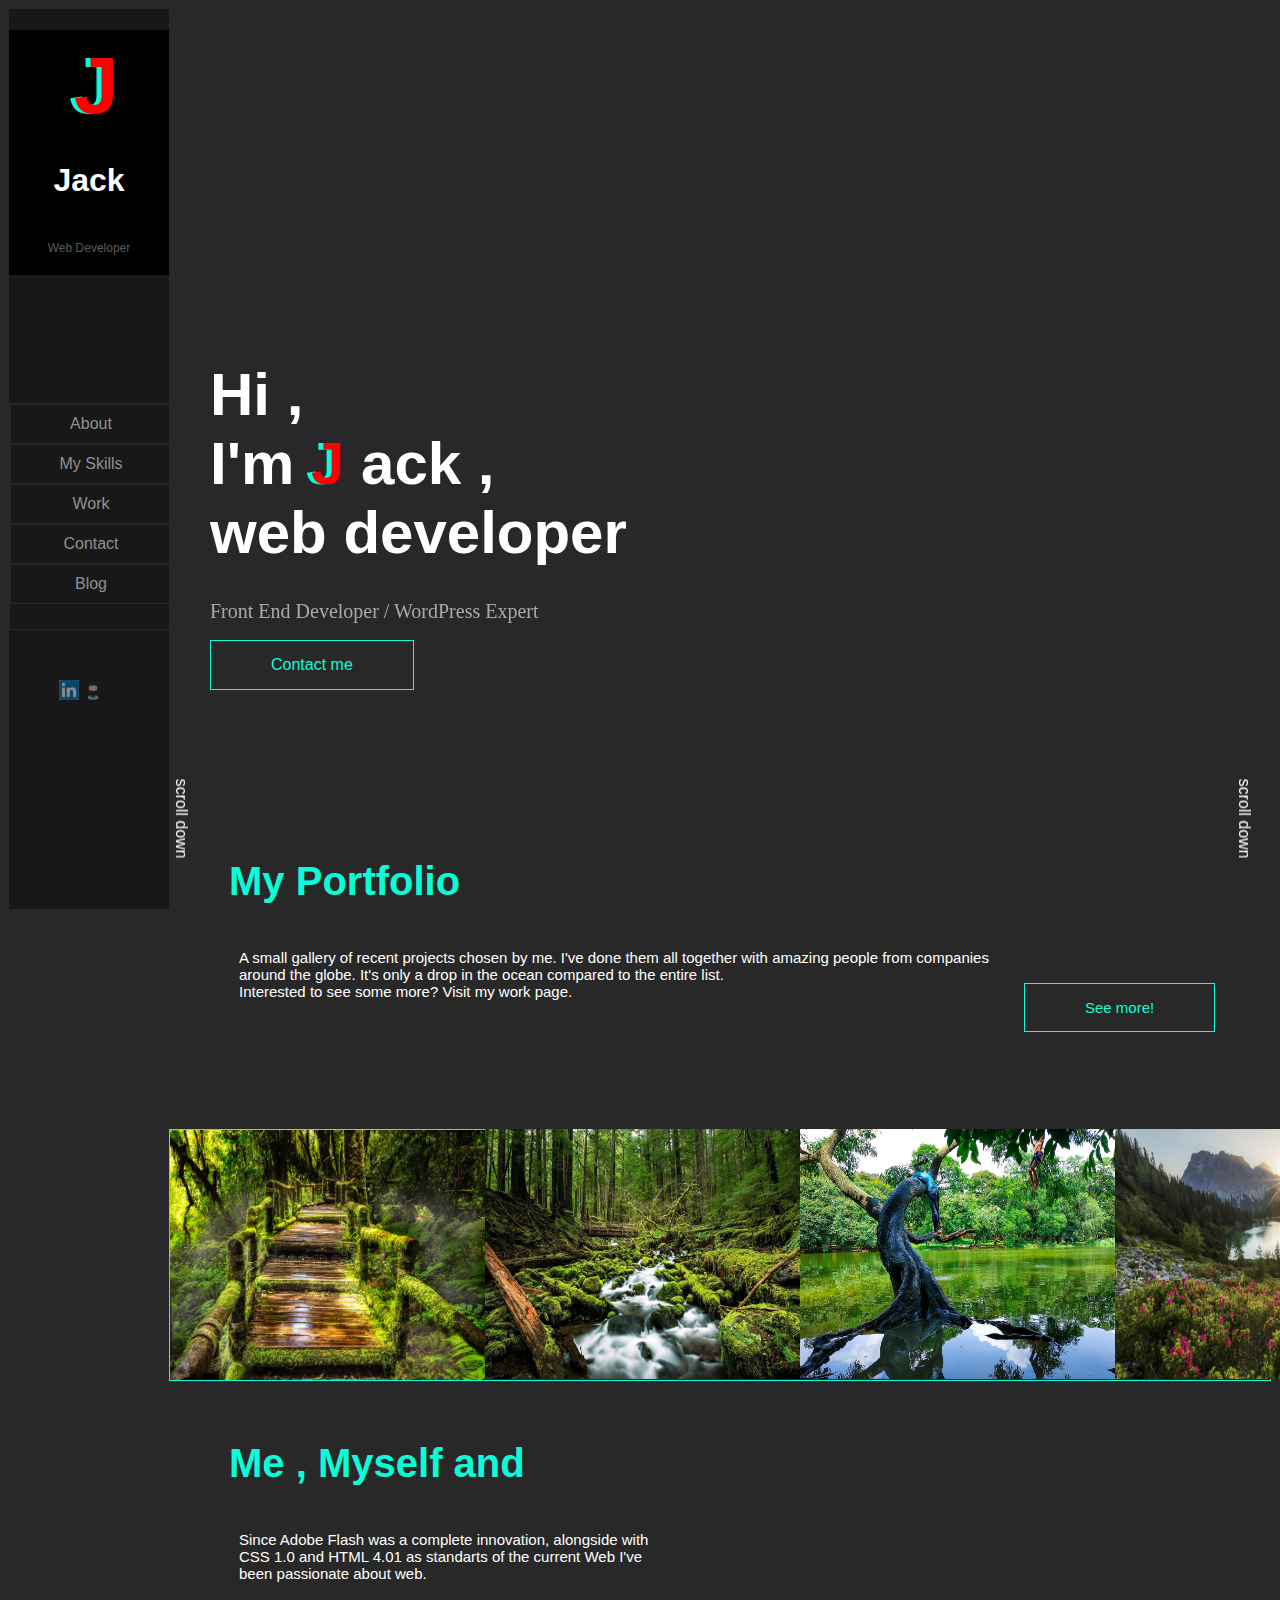
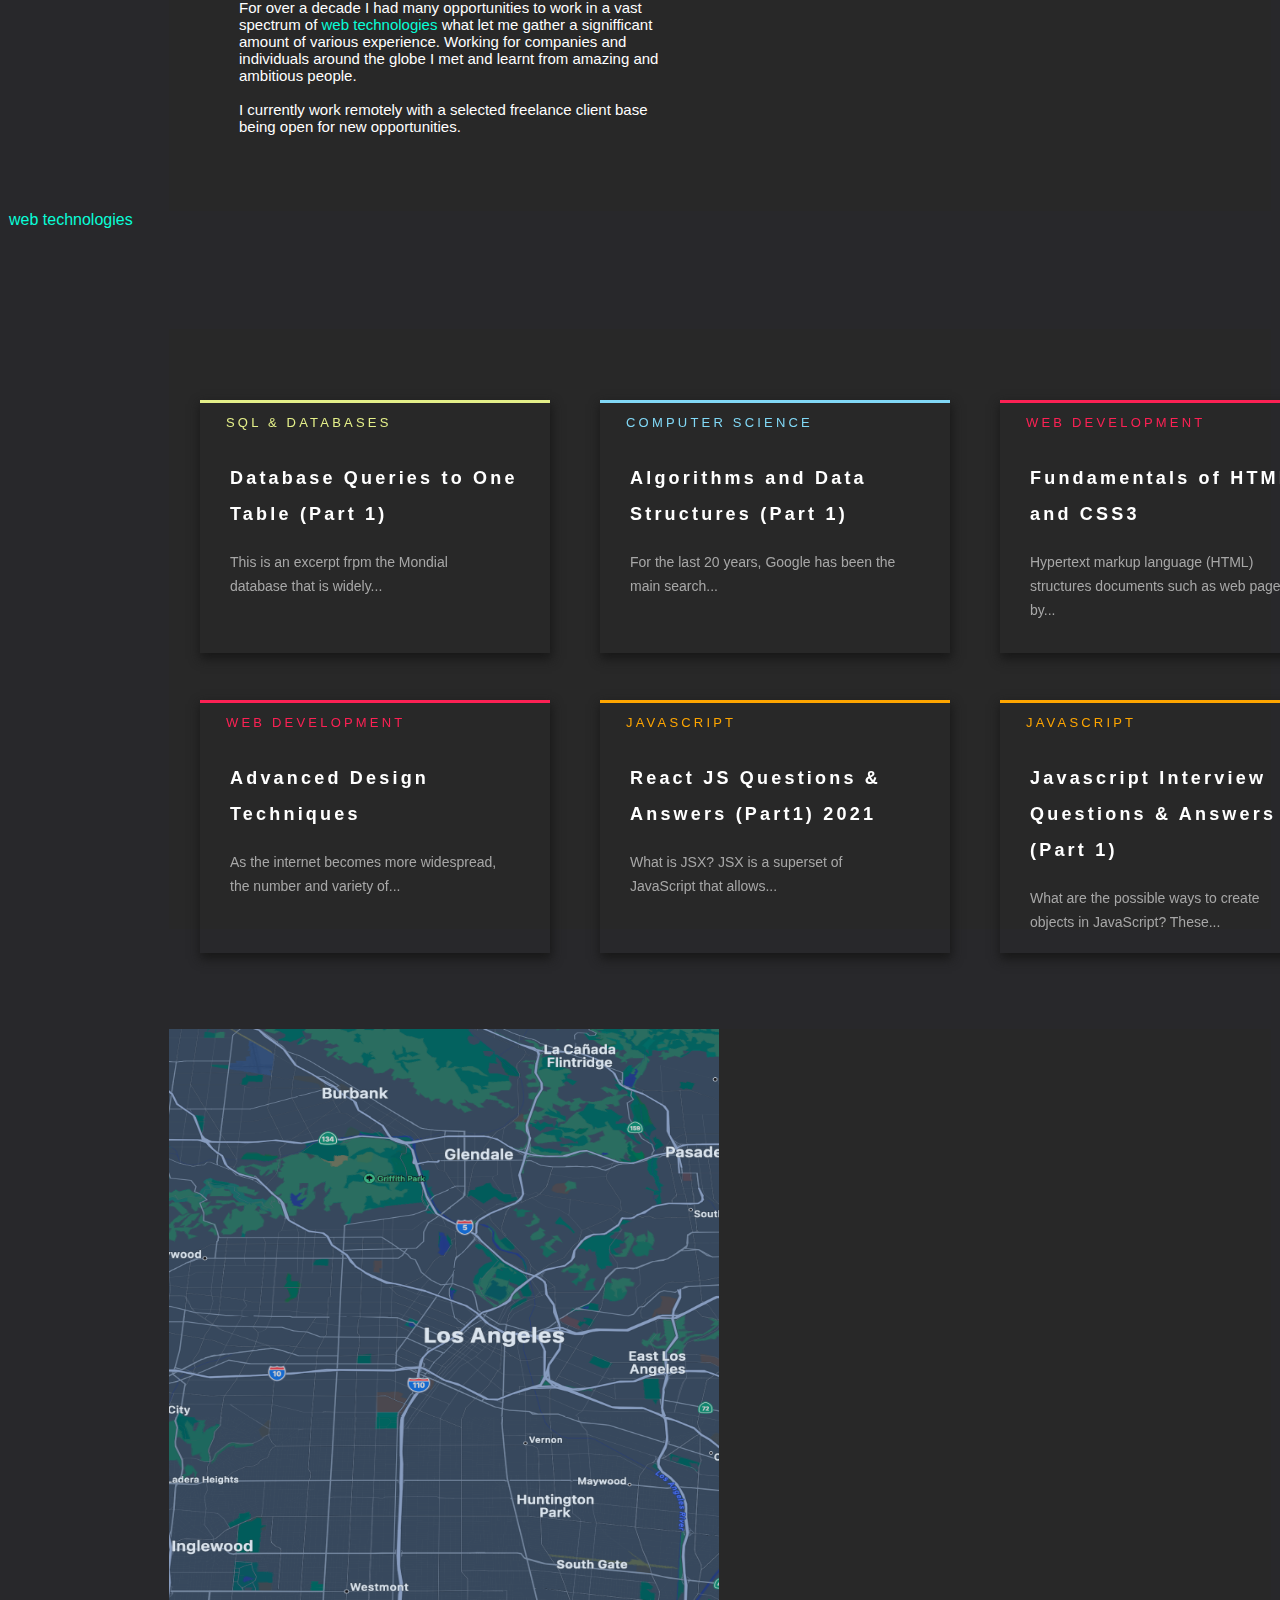
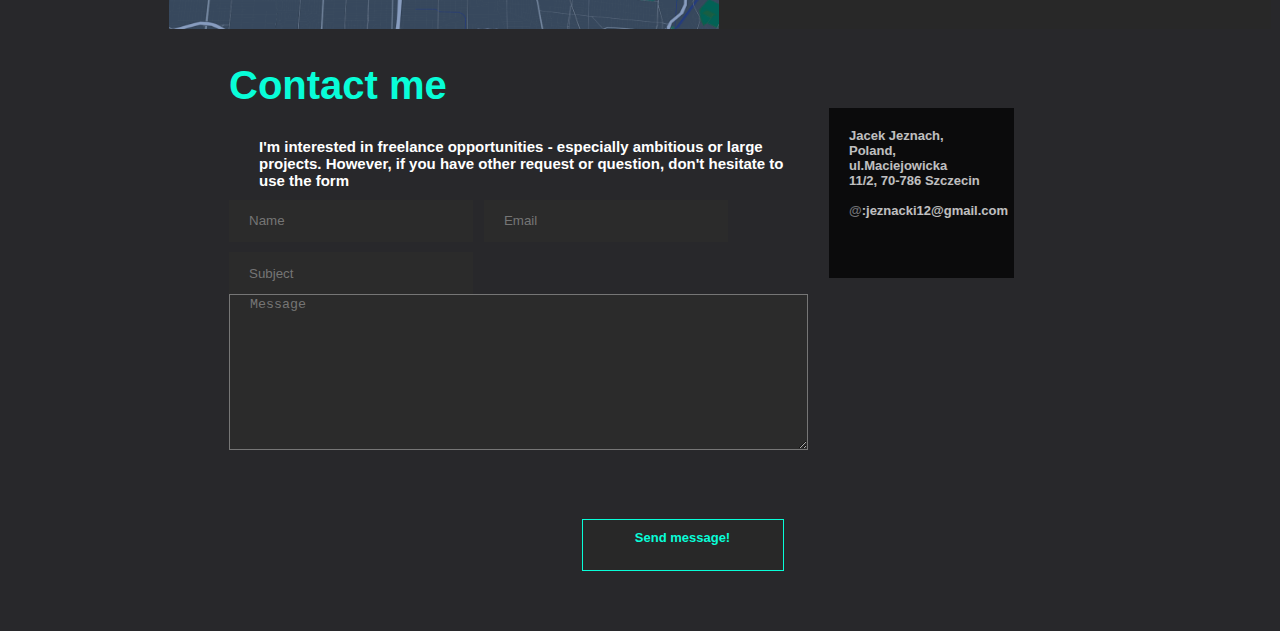
==== commit 1d5a3e0c: "First page completed + comments" ====
--- a/la.html
+++ b/la.html
@@ -5,6 +5,8 @@
 <link rel="stylesheet" type="text/css" href="./vlog.css"/>
 <meta name="description" content="Our first page">
 <meta name="keywords" content="html tutorial template">
+<link rel="shortcut icon" href="favicon.png" type="image/png">
+<link rel="stylesheet" href="./vlog.css">
 </head>
 <body>
 
@@ -147,29 +149,52 @@
 </div>
 
 <div class="sixth-page">
+  
   <img class="sixth-page__map" src="map1.png">
+  
   <div class="sixth-page__header">
     <span>Contact</span>
     <span>me</span>
   <div class="form__opacity">Jacek Jeznach, <br> Poland, ul.Maciejowicka <br> 11/2, 70-786 Szczecin <br> <br> <a>@</a>:jeznacki12@gmail.com </div>
+  
   <div class="sixth-page__text">
     I'm interested in freelance opportunities - especially ambitious or large <br> 
     projects. However, if you have other request or question, don't hesitate to <br>
     use the form 
   </div>
-  <div class="sixth-page__button"> Send message! 
-
-  </div>
-  
-
-
-
-
-
-  </div>
-
-</div>
-
+
+   <div class="sixth-page__form">
+    <div>
+    <form action ="#" method="get" enctype="multipart/form-data"> 
+    <input type="text" name="Name" value="" placeholder="Name"/>
+    <input type="text" name="Name" value="" placeholder="Email"/>
+    </div>
+
+    <div>
+      <input type="text" name="Name" value="" placeholder="Subject"/>
+    </div>
+    <div>
+      <textarea name="text" aria-valuetext="Message" placeholder="Message"></textarea>
+    </div>
+    <div class="sixth-page__button"> Send message! 
+    </div>
+  </form>
+
+
+
+
+
+  </div>
+
+  
+
+
+
+
+
+  </div>
+
+</div>
 
 
 </body>
--- a/vlog.css
+++ b/vlog.css
@@ -10,11 +10,11 @@
   }
 
   h3 {
-    color: white;
-    font-family: "Open Sans", sans-serif;
-    font-size: 18px;
-    text-indent: 0;
-    transition: all .5s ease-in-out; 
+  color: white;
+  font-family: "Open Sans", sans-serif;
+  font-size: 18px;
+  text-indent: 0;
+  transition: all .5s ease-in-out; 
   }
 
     
@@ -198,7 +198,7 @@
   text-shadow: -5px 0 #08fdd8;
  }
 
-  .first-page__text {
+.first-page__text {
   color: darkgrey;
   font-size: 20px;
   font-style:normal;
@@ -211,7 +211,7 @@
   left: 110px; 
   }
 
-  .first-page__button { 
+.first-page__button { 
   transition: all .5s ease-in-out; 
   background-color: #282828;
   color: #08fdd8;
@@ -222,12 +222,12 @@
   padding: 15px 60px 15px 60px
   }
 
-  .first-page__button:hover{
+.first-page__button:hover{
   background-color: #08fdd8;
   color: black;
   }
 
-   .first-page__run_text {
+.first-page__run_text {
   position: absolute;
   top: 85%;
   left: 140px; 
@@ -235,7 +235,7 @@
   color: white;
       }
 
-  .first-page__run_text1 {
+.first-page__run_text1 {
   position: absolute; 
   top: 85%;
   left: 94%; 
@@ -243,7 +243,7 @@
   color: white; 
   }
 
-    .second-page-box {
+.second-page-box {
   background-color: #282828;
   height: 300px;
   border: 0px solid #08fdd8;
@@ -252,7 +252,7 @@
   margin-top: 800px;
   }
 
-  .second-page__header, .sixth-page__header {
+.second-page__header, .sixth-page__header {
   color: #08fdd8; 
   font-size: 40px; 
   font-weight: bold;
@@ -262,36 +262,36 @@
   }
 
 .second-page__text {
- color: white; 
- font-size: 15px; 
- padding: 120px;
- padding-left: 70px;
+  color: white; 
+  font-size: 15px; 
+  padding: 120px;
+  padding-left: 70px;
 }
 
 .second-page__button { 
- transition: all .5s ease-in-out; 
- background-color: #282828;
- color: #08fdd8;
- border: 0.5px solid #08fdd8;
- padding: 15px 60px 15px 60px;
- position: absolute;
- left: 80%;
+  transition: all .5s ease-in-out; 
+  background-color: #282828;
+  color: #08fdd8;
+  border: 0.5px solid #08fdd8;
+  padding: 15px 60px 15px 60px;
+  position: absolute;
+  left: 80%;
 }
 
 .second-page__button:hover{
- background-color: #08fdd8;
- color: black;
+  background-color: #08fdd8;
+  color: black;
 }
 
 .third-page-box {
- background-color: #282828;
- height: 250px;
- border: 0px solid #08fdd8;
- margin-left: 160px;
- bottom: 100px;
- border: 0.5px solid #08fdd8;
- display:flex;
- flex-direction: column;
+  background-color: #282828;
+  height: 250px;
+  border: 0px solid #08fdd8;
+  margin-left: 160px;
+  bottom: 100px;
+  border: 0.5px solid #08fdd8;
+  display:flex;
+  flex-direction: column;
 }
 
 .third-page__pic1 {
@@ -349,22 +349,22 @@
 and (min-width:2000px)
 and (max-width:3000px) {
 
-  .third-page-box {
-    height: 500px;
-  }
-  .third-page__pic1 {
-    width: 600px;
-    height: 500px;
-  }
-  .third-page__pic2 {
-    width: 600px;
-    height: 500px;
-    left: 750px;
-  }
-  .third-page__pic3 {
-    width: 600px;
-    height: 500px;
-    left: 1350px;
+.third-page-box {
+  height: 500px;
+  }
+.third-page__pic1 {
+  width: 600px;
+  height: 500px;
+  }
+.third-page__pic2 {
+  width: 600px;
+  height: 500px;
+  left: 750px;
+  }
+.third-page__pic3 {
+  width: 600px;
+  height: 500px;
+  left: 1350px;
 }
 .third-page__pic4 {
   width: 600px;
@@ -381,7 +381,7 @@
 }
 
 
-
+/*fourth-page */
 
 .fourth-page-box {
   background-color: #282828;
@@ -391,7 +391,7 @@
   margin-top: 30px;
   }
 
-  .fourth-page__header {
+.fourth-page__header {
   color: #08fdd8; 
   font-size: 40px; 
   font-weight: bold;
@@ -400,213 +400,214 @@
   padding-left: 60px;
   }
 
-  .fourth-page__text {
-    color: white; 
-    font-size: 15px; 
-    padding: 120px;
-    padding-left: 70px;
+.fourth-page__text {
+  color: white; 
+  font-size: 15px; 
+  padding: 120px;
+  padding-left: 70px;
      }
 
-   .links {
-     color:#08fdd8;
-     transition: all .3s ease-in-out; 
+.links {
+  color:#08fdd8;
+  transition: all .3s ease-in-out; 
    }
 
-   .links:hover {
-     color: grey;
+.links:hover {
+  color: grey;
    }
 
    
-   .first-paga__arrow {
-     left: 300px;
+.first-paga__arrow {
+  left: 300px;
    }
 
 
-   .fifth-page-box {
-    background-color: #282828;
-    height: 600px;
-    border: 0px solid #08fdd8;
-    margin-left: 160px;
-    bottom: 100px;
-    margin-top: 100px;
-    font-family: sans-serif;
-    letter-spacing: .2rem;
-    font-size: 13px;
-    text-indent: 2em;
-    line-height: 3;
-    }
-
-    .fifth-page-box h3:hover {
-      color:#08fdd8;
-    }
-
-    .fifth-page__block1 {
-    position: absolute;
-    height: 250px;
-    width: 350px;
-    left: 200px;
-    top: 2000px;
-    box-shadow: 1px 5px 10px 1px #181818;
-    border-top: #E4EF89;
-    border-top-style: solid;
-    color:#E4EF89;
-    }
-
-    .fifth-page__block1 h3 {
-      line-height: 2;
-      margin-left: 30px;
-      margin-right: 30px; 
-    }
-
-    .fifth-page__block1 p {
-      color: #A7A7A7;
-      line-height: 24px;
-      margin-left: 30px;
-      margin-right: 30px; 
-      letter-spacing: normal;
-      text-indent: 0;
-      font-size: 14px;
-    }
-
-    .fifth-page__block2 {
-    position: absolute;
-    height: 250px;
-    width: 350px;
-    left: 600px;
-    top: 2000px;
-    box-shadow: 1px 5px 10px 1px #181818;
-    border-top: #81D8F6;
-    border-top-style: solid;
-    color:#81D8F6;
-    }
-
-    .fifth-page__block2 h3 {
-      line-height: 2;
-      margin-left: 30px;
-      margin-right: 30px; 
-    }
-
-    .fifth-page__block2 p {
-      color: #A7A7A7;
-      line-height: 24px;
-      margin-left: 30px;
-      margin-right: 30px; 
-      letter-spacing: normal;
-      text-indent: 0;
-      font-size: 14px;
-    }
-
-    .fifth-page__block3{
-    position: absolute;
-    height: 250px;
-    width: 350px;
-    left: 1000px;
-    top: 2000px;
-    box-shadow: 1px 5px 10px 1px #181818;
-    border-top: #FC2154;
-    border-top-style: solid;
-    color:#FC2154;
-    }
-
-    .fifth-page__block3 h3 {
-      line-height: 2;
-      margin-left: 30px;
-      margin-right: 30px; 
-    }
-
-    .fifth-page__block3 p {
-      color: #A7A7A7;
-      line-height: 24px;
-      margin-left: 30px;
-      margin-right: 30px; 
-      letter-spacing: normal;
-      text-indent: 0;
-      font-size: 14px;
-    }
-
-    .fifth-page__block4 {
-    position: absolute;
-    height: 250px;
-    width: 350px;
-    left: 200px;
-    top: 2300px;
-    box-shadow: 1px 5px 10px 1px #181818;
-    border-top: #FC2154;
-    border-top-style: solid;
-    color:#FC2154;
-    }
-
-    .fifth-page__block4 h3 {
-      line-height: 2;
-      margin-left: 30px;
-      margin-right: 30px; 
-    }
-
-    .fifth-page__block4 p {
-      color: #A7A7A7;
-      line-height: 24px;
-      margin-left: 30px;
-      margin-right: 30px; 
-      letter-spacing: normal;
-      text-indent: 0;
-      font-size: 14px;
-    }
-
-    .fifth-page__block5 {
-    position: absolute;
-    height: 250px;
-    width: 350px;
-    left: 600px;
-    top: 2300px;
-    box-shadow: 1px 5px 10px 1px #181818;
-    border-top: #FEA500;
-    border-top-style: solid;
-    color:#FEA500;
-    }
-
-    .fifth-page__block5 h3 {
-      line-height: 2;
-      margin-left: 30px;
-      margin-right: 30px; 
-    }
-
-    .fifth-page__block5 p {
-      color: #A7A7A7;
-      line-height: 24px;
-      margin-left: 30px;
-      margin-right: 30px; 
-      letter-spacing: normal;
-      text-indent: 0;
-      font-size: 14px;
-    }
-
-
-    .fifth-page__block6 {
-    position: absolute;
-    height: 250px;
-    width: 350px;
-    left: 1000px;
-    top: 2300px;
-    box-shadow: 1px 5px 10px 1px #181818;
-    border-top: #FEA500;
-    border-top-style: solid;
-    color:#FEA500;
-    }
-
-    .fifth-page__block6 h3 {
-      line-height: 2;
-      margin-left: 30px;
-      margin-right: 30px; 
-    }
-
-    .fifth-page__block6 p {
-      color: #A7A7A7;
-      line-height: 24px;
-      margin-left: 30px;
-      margin-right: 30px; 
-      letter-spacing: normal;
-      text-indent: 0;
-      font-size: 14px;
+   /*fifth-page */
+.fifth-page-box {
+  background-color: #282828;
+  height: 600px;
+  border: 0px solid #08fdd8;
+  margin-left: 160px;
+  bottom: 100px;
+  margin-top: 100px;
+  font-family: sans-serif;
+  letter-spacing: .2rem;
+  font-size: 13px;
+  text-indent: 2em;
+  line-height: 3;
+    }
+
+.fifth-page-box h3:hover {
+  color:#08fdd8;
+    }
+
+.fifth-page__block1 {
+  position: absolute;
+  height: 250px;
+  width: 350px;
+  left: 200px;
+  top: 2000px;
+  box-shadow: 1px 5px 10px 1px #181818;
+  border-top: #E4EF89;
+  border-top-style: solid;
+  color:#E4EF89;
+    }
+
+.fifth-page__block1 h3 {
+  line-height: 2;
+  margin-left: 30px;
+  margin-right: 30px; 
+    }
+
+.fifth-page__block1 p {
+  color: #A7A7A7;
+  line-height: 24px;
+  margin-left: 30px;
+  margin-right: 30px; 
+  letter-spacing: normal;
+  text-indent: 0;
+  font-size: 14px;
+    }
+
+.fifth-page__block2 {
+  position: absolute;
+  height: 250px;
+  width: 350px;
+  left: 600px;
+  top: 2000px;
+  box-shadow: 1px 5px 10px 1px #181818;
+  border-top: #81D8F6;
+  border-top-style: solid;
+  color:#81D8F6;
+    }
+
+.fifth-page__block2 h3 {
+  line-height: 2;
+  margin-left: 30px;
+  margin-right: 30px; 
+    }
+
+.fifth-page__block2 p {
+  color: #A7A7A7;
+  line-height: 24px;
+  margin-left: 30px;
+  margin-right: 30px; 
+  letter-spacing: normal;
+  text-indent: 0;
+  font-size: 14px;
+    }
+
+.fifth-page__block3{
+  position: absolute;
+  height: 250px;
+  width: 350px;
+  left: 1000px;
+  top: 2000px;
+  box-shadow: 1px 5px 10px 1px #181818;
+  border-top: #FC2154;
+  border-top-style: solid;
+  color:#FC2154;
+    }
+
+.fifth-page__block3 h3 {
+  line-height: 2;
+  margin-left: 30px;
+  margin-right: 30px; 
+    }
+
+.fifth-page__block3 p {
+  color: #A7A7A7;
+  line-height: 24px;
+  margin-left: 30px;
+  margin-right: 30px; 
+  letter-spacing: normal;
+  text-indent: 0;
+  font-size: 14px;
+    }
+
+.fifth-page__block4 {
+  position: absolute;
+  height: 250px;
+  width: 350px;
+  left: 200px;
+  top: 2300px;
+  box-shadow: 1px 5px 10px 1px #181818;
+  border-top: #FC2154;
+  border-top-style: solid;
+  color:#FC2154;
+    }
+
+.fifth-page__block4 h3 {
+  line-height: 2;
+  margin-left: 30px;
+  margin-right: 30px; 
+    }
+
+.fifth-page__block4 p {
+  color: #A7A7A7;
+  line-height: 24px;
+  margin-left: 30px;
+  margin-right: 30px; 
+  letter-spacing: normal;
+  text-indent: 0;
+  font-size: 14px;
+    }
+
+.fifth-page__block5 {
+  position: absolute;
+  height: 250px;
+  width: 350px;
+  left: 600px;
+  top: 2300px;
+  box-shadow: 1px 5px 10px 1px #181818;
+  border-top: #FEA500;
+  border-top-style: solid;
+  color:#FEA500;
+    }
+
+.fifth-page__block5 h3 {
+  line-height: 2;
+  margin-left: 30px;
+  margin-right: 30px; 
+    }
+
+.fifth-page__block5 p {
+  color: #A7A7A7;
+  line-height: 24px;
+  margin-left: 30px;
+  margin-right: 30px; 
+  letter-spacing: normal;
+  text-indent: 0;
+  font-size: 14px;
+    }
+
+
+.fifth-page__block6 {
+  position: absolute;
+  height: 250px;
+  width: 350px;
+  left: 1000px;
+  top: 2300px;
+  box-shadow: 1px 5px 10px 1px #181818;
+  border-top: #FEA500;
+  border-top-style: solid;
+  color:#FEA500;
+    }
+
+.fifth-page__block6 h3 {
+  line-height: 2;
+  margin-left: 30px;
+  margin-right: 30px; 
+    }
+
+.fifth-page__block6 p {
+  color: #A7A7A7;
+  line-height: 24px;
+  margin-left: 30px;
+  margin-right: 30px; 
+  letter-spacing: normal;
+  text-indent: 0;
+  font-size: 14px;
     }
 
     @media only screen 
@@ -614,67 +615,67 @@
 and (max-width:3000px) {
 
 
-  .fifth-page__block6 {
-    position: absolute;
-    height: 150px;
-    width: 650px;
-    left: 1800px;
-    padding-left: 50px;
-    text-indent: 0;
-    }
-
-    .fifth-page__block6, h3 {
-      display: table-row-group;
-      padding-left: 50px;
-    }
-
-    .fifth-page__block6 p {
-      display: table-row-group
-    }
-
-    .fifth-page__block5 {
-      position: absolute;
-      height: 150px;
-      width: 650px;
-      left: 1025px;
-      padding-left: 50px;
-      text-indent: 0;
+.fifth-page__block6 {
+  position: absolute;
+  height: 150px;
+  width: 650px;
+  left: 1800px;
+  padding-left: 50px;
+  text-indent: 0;
+    }
+
+.fifth-page__block6, h3 {
+  display: table-row-group;
+  padding-left: 50px;
+    }
+
+.fifth-page__block6 p {
+  display: table-row-group
+    }
+
+.fifth-page__block5 {
+  position: absolute;
+  height: 150px;
+  width: 650px;
+  left: 1025px;
+  padding-left: 50px;
+  text-indent: 0;
       }
 
-      .fifth-page__block5 h3 {
-        display: table-row-group;
-        padding-left: 50px;
+.fifth-page__block5 h3 {
+  display: table-row-group;
+  padding-left: 50px;
       }
   
-      .fifth-page__block5 p {
-        display: table-row-group
+.fifth-page__block5 p {
+  display: table-row-group
       }
 
-      .fifth-page__block4 {
-        position: absolute;
-        height: 150px;
-        width: 650px;
-        left: 250px;
-        padding-left: 50px;
-        text-indent: 0;
+.fifth-page__block4 {
+  position: absolute;
+  height: 150px;
+  width: 650px;
+  left: 250px;
+  padding-left: 50px;
+  text-indent: 0;
         }
   
-        .fifth-page__block4 h3 {
-          display: table-row-group;
-          padding-left: 50px;
+.fifth-page__block4 h3 {
+  display: table-row-group;
+  padding-left: 50px;
         }
     
-        .fifth-page__block4 p {
-          display: table-row-group
+.fifth-page__block4 p {
+  display: table-row-group
         }
   
 .fifth-page__block3 {
   position: absolute;
-      height: 150px;
-      width: 650px;
-      left: 1800px;
-      padding-left: 50px;
-      text-indent: 0;
+  height: 150px;
+  width: 650px;
+  left: 1800px;
+  padding-left: 50px;
+  text-indent: 0;
 }
 
 .fifth-page__block3 h3 {
@@ -722,12 +723,12 @@
   display: table-row-group
 }
 
-    br{content:' ';}
+br{content:' ';}
 br:after{content:' ';}
 }
 
 
-
+/* Sixth - page styling  */
 
 .sixth-page {
   background-color: #282828;
@@ -739,20 +740,21 @@
   font-family: sans-serif;
   }
 
-  .sixth-page__text {
-    color: white; 
-    font-size: 15px;
-    text-indent: 0;
-    letter-spacing: normal;
-    line-height: normal;
-    padding-left: 30px;
-    margin-top: 30px;
-  }
-
-  .sixth-page__map {
-    height: 600px;
-    width: 550px; 
-  }
+.sixth-page__text {
+  color: white; 
+  font-size: 15px;
+  text-indent: 0;
+  letter-spacing: normal;
+  line-height: normal;
+  padding-left: 30px;
+  margin-top: 30px;
+  }
+
+.sixth-page__map {
+  height: 600px;
+  width: 550px; 
+  }
+
 
 .sixth-page__button { 
   transition: all .5s ease-in-out; 
@@ -761,38 +763,80 @@
   border: 0.5px solid #08fdd8;
   padding: 10px;
   margin: 60px 90px 30px 10px;
-  position: absolute;
-  left: 15%;
   height: 30px;
-  width: 150px;
+  width: 180px;
   font-size: 13px;
   text-align: center;
+  margin-left: auto;
+  margin-right: 0; 
  }
 
-  .sixth-page__button:hover {
-    background-color: #08fdd8;
-    color: black;
+.sixth-page__button:hover {
+  background-color: #08fdd8;
+  color: black;
+  cursor: pointer;
    }
 
-   .form__opacity{
-     background-color: black;
-     opacity: 70%;
-     padding: 20px; 
-     margin-left: 600px;
-     position: absolute;
-     width: 145px;
-     height: 130px;
-     font-size: 13px;
-     color: white;
+.form__opacity{
+  background-color: black;
+  opacity: 70%;
+  padding: 20px; 
+  margin-left: 600px;
+  position: absolute;
+  width: 145px;
+  height: 130px;
+  font-size: 13px;
+  color: white;
    }
 
    @media only screen 
 and (min-width:2000px)
 and (max-width:3000px) {
-  .form__opacity{
-    margin-left: 1190px;
-  }
-  .sixth-page__button {
-    margin-left: 840px;
-  }
+.form__opacity{
+  margin-left: 1190px;
+  }
+.sixth-page__button {
+  margin-left: 840px;
+  }
+}
+
+/* Footer styling*/ 
+input {
+  width: 40%;
+  background-color:#2B2B2B;
+  transition-duration: 1s;
+  color: grey;
+  border:none;
+  height: 40px;
+  padding-left: 20px;
+  
+}
+
+input[type=text]:focus {
+  border-bottom: 1px solid #08fdd8; 
+}
+
+:active, :hover, :focus {
+  outline: 0;
+  outline-offset: 0; 
+}
+
+textarea {
+  background-color:#2B2B2B;
+  transition-duration: 1s;
+  height: 150px; 
+  width: 100%;
+  padding-left: 20px;
+}
+
+textarea:focus{
+  border-bottom: 1px solid #08fdd8; 
+}
+
+textarea:focus::placeholder {
+  color:transparent; 
+}
+
+input:focus::placeholder {
+  color:transparent; 
 }--- a/vlog.css
+++ b/vlog.css
@@ -10,11 +10,11 @@
   }
 
   h3 {
-    color: white;
-    font-family: "Open Sans", sans-serif;
-    font-size: 18px;
-    text-indent: 0;
-    transition: all .5s ease-in-out; 
+  color: white;
+  font-family: "Open Sans", sans-serif;
+  font-size: 18px;
+  text-indent: 0;
+  transition: all .5s ease-in-out; 
   }
 
     
@@ -198,7 +198,7 @@
   text-shadow: -5px 0 #08fdd8;
  }
 
-  .first-page__text {
+.first-page__text {
   color: darkgrey;
   font-size: 20px;
   font-style:normal;
@@ -211,7 +211,7 @@
   left: 110px; 
   }
 
-  .first-page__button { 
+.first-page__button { 
   transition: all .5s ease-in-out; 
   background-color: #282828;
   color: #08fdd8;
@@ -222,12 +222,12 @@
   padding: 15px 60px 15px 60px
   }
 
-  .first-page__button:hover{
+.first-page__button:hover{
   background-color: #08fdd8;
   color: black;
   }
 
-   .first-page__run_text {
+.first-page__run_text {
   position: absolute;
   top: 85%;
   left: 140px; 
@@ -235,7 +235,7 @@
   color: white;
       }
 
-  .first-page__run_text1 {
+.first-page__run_text1 {
   position: absolute; 
   top: 85%;
   left: 94%; 
@@ -243,7 +243,7 @@
   color: white; 
   }
 
-    .second-page-box {
+.second-page-box {
   background-color: #282828;
   height: 300px;
   border: 0px solid #08fdd8;
@@ -252,7 +252,7 @@
   margin-top: 800px;
   }
 
-  .second-page__header, .sixth-page__header {
+.second-page__header, .sixth-page__header {
   color: #08fdd8; 
   font-size: 40px; 
   font-weight: bold;
@@ -262,36 +262,36 @@
   }
 
 .second-page__text {
- color: white; 
- font-size: 15px; 
- padding: 120px;
- padding-left: 70px;
+  color: white; 
+  font-size: 15px; 
+  padding: 120px;
+  padding-left: 70px;
 }
 
 .second-page__button { 
- transition: all .5s ease-in-out; 
- background-color: #282828;
- color: #08fdd8;
- border: 0.5px solid #08fdd8;
- padding: 15px 60px 15px 60px;
- position: absolute;
- left: 80%;
+  transition: all .5s ease-in-out; 
+  background-color: #282828;
+  color: #08fdd8;
+  border: 0.5px solid #08fdd8;
+  padding: 15px 60px 15px 60px;
+  position: absolute;
+  left: 80%;
 }
 
 .second-page__button:hover{
- background-color: #08fdd8;
- color: black;
+  background-color: #08fdd8;
+  color: black;
 }
 
 .third-page-box {
- background-color: #282828;
- height: 250px;
- border: 0px solid #08fdd8;
- margin-left: 160px;
- bottom: 100px;
- border: 0.5px solid #08fdd8;
- display:flex;
- flex-direction: column;
+  background-color: #282828;
+  height: 250px;
+  border: 0px solid #08fdd8;
+  margin-left: 160px;
+  bottom: 100px;
+  border: 0.5px solid #08fdd8;
+  display:flex;
+  flex-direction: column;
 }
 
 .third-page__pic1 {
@@ -349,22 +349,22 @@
 and (min-width:2000px)
 and (max-width:3000px) {
 
-  .third-page-box {
-    height: 500px;
-  }
-  .third-page__pic1 {
-    width: 600px;
-    height: 500px;
-  }
-  .third-page__pic2 {
-    width: 600px;
-    height: 500px;
-    left: 750px;
-  }
-  .third-page__pic3 {
-    width: 600px;
-    height: 500px;
-    left: 1350px;
+.third-page-box {
+  height: 500px;
+  }
+.third-page__pic1 {
+  width: 600px;
+  height: 500px;
+  }
+.third-page__pic2 {
+  width: 600px;
+  height: 500px;
+  left: 750px;
+  }
+.third-page__pic3 {
+  width: 600px;
+  height: 500px;
+  left: 1350px;
 }
 .third-page__pic4 {
   width: 600px;
@@ -381,7 +381,7 @@
 }
 
 
-
+/*fourth-page */
 
 .fourth-page-box {
   background-color: #282828;
@@ -391,7 +391,7 @@
   margin-top: 30px;
   }
 
-  .fourth-page__header {
+.fourth-page__header {
   color: #08fdd8; 
   font-size: 40px; 
   font-weight: bold;
@@ -400,213 +400,214 @@
   padding-left: 60px;
   }
 
-  .fourth-page__text {
-    color: white; 
-    font-size: 15px; 
-    padding: 120px;
-    padding-left: 70px;
+.fourth-page__text {
+  color: white; 
+  font-size: 15px; 
+  padding: 120px;
+  padding-left: 70px;
      }
 
-   .links {
-     color:#08fdd8;
-     transition: all .3s ease-in-out; 
+.links {
+  color:#08fdd8;
+  transition: all .3s ease-in-out; 
    }
 
-   .links:hover {
-     color: grey;
+.links:hover {
+  color: grey;
    }
 
    
-   .first-paga__arrow {
-     left: 300px;
+.first-paga__arrow {
+  left: 300px;
    }
 
 
-   .fifth-page-box {
-    background-color: #282828;
-    height: 600px;
-    border: 0px solid #08fdd8;
-    margin-left: 160px;
-    bottom: 100px;
-    margin-top: 100px;
-    font-family: sans-serif;
-    letter-spacing: .2rem;
-    font-size: 13px;
-    text-indent: 2em;
-    line-height: 3;
-    }
-
-    .fifth-page-box h3:hover {
-      color:#08fdd8;
-    }
-
-    .fifth-page__block1 {
-    position: absolute;
-    height: 250px;
-    width: 350px;
-    left: 200px;
-    top: 2000px;
-    box-shadow: 1px 5px 10px 1px #181818;
-    border-top: #E4EF89;
-    border-top-style: solid;
-    color:#E4EF89;
-    }
-
-    .fifth-page__block1 h3 {
-      line-height: 2;
-      margin-left: 30px;
-      margin-right: 30px; 
-    }
-
-    .fifth-page__block1 p {
-      color: #A7A7A7;
-      line-height: 24px;
-      margin-left: 30px;
-      margin-right: 30px; 
-      letter-spacing: normal;
-      text-indent: 0;
-      font-size: 14px;
-    }
-
-    .fifth-page__block2 {
-    position: absolute;
-    height: 250px;
-    width: 350px;
-    left: 600px;
-    top: 2000px;
-    box-shadow: 1px 5px 10px 1px #181818;
-    border-top: #81D8F6;
-    border-top-style: solid;
-    color:#81D8F6;
-    }
-
-    .fifth-page__block2 h3 {
-      line-height: 2;
-      margin-left: 30px;
-      margin-right: 30px; 
-    }
-
-    .fifth-page__block2 p {
-      color: #A7A7A7;
-      line-height: 24px;
-      margin-left: 30px;
-      margin-right: 30px; 
-      letter-spacing: normal;
-      text-indent: 0;
-      font-size: 14px;
-    }
-
-    .fifth-page__block3{
-    position: absolute;
-    height: 250px;
-    width: 350px;
-    left: 1000px;
-    top: 2000px;
-    box-shadow: 1px 5px 10px 1px #181818;
-    border-top: #FC2154;
-    border-top-style: solid;
-    color:#FC2154;
-    }
-
-    .fifth-page__block3 h3 {
-      line-height: 2;
-      margin-left: 30px;
-      margin-right: 30px; 
-    }
-
-    .fifth-page__block3 p {
-      color: #A7A7A7;
-      line-height: 24px;
-      margin-left: 30px;
-      margin-right: 30px; 
-      letter-spacing: normal;
-      text-indent: 0;
-      font-size: 14px;
-    }
-
-    .fifth-page__block4 {
-    position: absolute;
-    height: 250px;
-    width: 350px;
-    left: 200px;
-    top: 2300px;
-    box-shadow: 1px 5px 10px 1px #181818;
-    border-top: #FC2154;
-    border-top-style: solid;
-    color:#FC2154;
-    }
-
-    .fifth-page__block4 h3 {
-      line-height: 2;
-      margin-left: 30px;
-      margin-right: 30px; 
-    }
-
-    .fifth-page__block4 p {
-      color: #A7A7A7;
-      line-height: 24px;
-      margin-left: 30px;
-      margin-right: 30px; 
-      letter-spacing: normal;
-      text-indent: 0;
-      font-size: 14px;
-    }
-
-    .fifth-page__block5 {
-    position: absolute;
-    height: 250px;
-    width: 350px;
-    left: 600px;
-    top: 2300px;
-    box-shadow: 1px 5px 10px 1px #181818;
-    border-top: #FEA500;
-    border-top-style: solid;
-    color:#FEA500;
-    }
-
-    .fifth-page__block5 h3 {
-      line-height: 2;
-      margin-left: 30px;
-      margin-right: 30px; 
-    }
-
-    .fifth-page__block5 p {
-      color: #A7A7A7;
-      line-height: 24px;
-      margin-left: 30px;
-      margin-right: 30px; 
-      letter-spacing: normal;
-      text-indent: 0;
-      font-size: 14px;
-    }
-
-
-    .fifth-page__block6 {
-    position: absolute;
-    height: 250px;
-    width: 350px;
-    left: 1000px;
-    top: 2300px;
-    box-shadow: 1px 5px 10px 1px #181818;
-    border-top: #FEA500;
-    border-top-style: solid;
-    color:#FEA500;
-    }
-
-    .fifth-page__block6 h3 {
-      line-height: 2;
-      margin-left: 30px;
-      margin-right: 30px; 
-    }
-
-    .fifth-page__block6 p {
-      color: #A7A7A7;
-      line-height: 24px;
-      margin-left: 30px;
-      margin-right: 30px; 
-      letter-spacing: normal;
-      text-indent: 0;
-      font-size: 14px;
+   /*fifth-page */
+.fifth-page-box {
+  background-color: #282828;
+  height: 600px;
+  border: 0px solid #08fdd8;
+  margin-left: 160px;
+  bottom: 100px;
+  margin-top: 100px;
+  font-family: sans-serif;
+  letter-spacing: .2rem;
+  font-size: 13px;
+  text-indent: 2em;
+  line-height: 3;
+    }
+
+.fifth-page-box h3:hover {
+  color:#08fdd8;
+    }
+
+.fifth-page__block1 {
+  position: absolute;
+  height: 250px;
+  width: 350px;
+  left: 200px;
+  top: 2000px;
+  box-shadow: 1px 5px 10px 1px #181818;
+  border-top: #E4EF89;
+  border-top-style: solid;
+  color:#E4EF89;
+    }
+
+.fifth-page__block1 h3 {
+  line-height: 2;
+  margin-left: 30px;
+  margin-right: 30px; 
+    }
+
+.fifth-page__block1 p {
+  color: #A7A7A7;
+  line-height: 24px;
+  margin-left: 30px;
+  margin-right: 30px; 
+  letter-spacing: normal;
+  text-indent: 0;
+  font-size: 14px;
+    }
+
+.fifth-page__block2 {
+  position: absolute;
+  height: 250px;
+  width: 350px;
+  left: 600px;
+  top: 2000px;
+  box-shadow: 1px 5px 10px 1px #181818;
+  border-top: #81D8F6;
+  border-top-style: solid;
+  color:#81D8F6;
+    }
+
+.fifth-page__block2 h3 {
+  line-height: 2;
+  margin-left: 30px;
+  margin-right: 30px; 
+    }
+
+.fifth-page__block2 p {
+  color: #A7A7A7;
+  line-height: 24px;
+  margin-left: 30px;
+  margin-right: 30px; 
+  letter-spacing: normal;
+  text-indent: 0;
+  font-size: 14px;
+    }
+
+.fifth-page__block3{
+  position: absolute;
+  height: 250px;
+  width: 350px;
+  left: 1000px;
+  top: 2000px;
+  box-shadow: 1px 5px 10px 1px #181818;
+  border-top: #FC2154;
+  border-top-style: solid;
+  color:#FC2154;
+    }
+
+.fifth-page__block3 h3 {
+  line-height: 2;
+  margin-left: 30px;
+  margin-right: 30px; 
+    }
+
+.fifth-page__block3 p {
+  color: #A7A7A7;
+  line-height: 24px;
+  margin-left: 30px;
+  margin-right: 30px; 
+  letter-spacing: normal;
+  text-indent: 0;
+  font-size: 14px;
+    }
+
+.fifth-page__block4 {
+  position: absolute;
+  height: 250px;
+  width: 350px;
+  left: 200px;
+  top: 2300px;
+  box-shadow: 1px 5px 10px 1px #181818;
+  border-top: #FC2154;
+  border-top-style: solid;
+  color:#FC2154;
+    }
+
+.fifth-page__block4 h3 {
+  line-height: 2;
+  margin-left: 30px;
+  margin-right: 30px; 
+    }
+
+.fifth-page__block4 p {
+  color: #A7A7A7;
+  line-height: 24px;
+  margin-left: 30px;
+  margin-right: 30px; 
+  letter-spacing: normal;
+  text-indent: 0;
+  font-size: 14px;
+    }
+
+.fifth-page__block5 {
+  position: absolute;
+  height: 250px;
+  width: 350px;
+  left: 600px;
+  top: 2300px;
+  box-shadow: 1px 5px 10px 1px #181818;
+  border-top: #FEA500;
+  border-top-style: solid;
+  color:#FEA500;
+    }
+
+.fifth-page__block5 h3 {
+  line-height: 2;
+  margin-left: 30px;
+  margin-right: 30px; 
+    }
+
+.fifth-page__block5 p {
+  color: #A7A7A7;
+  line-height: 24px;
+  margin-left: 30px;
+  margin-right: 30px; 
+  letter-spacing: normal;
+  text-indent: 0;
+  font-size: 14px;
+    }
+
+
+.fifth-page__block6 {
+  position: absolute;
+  height: 250px;
+  width: 350px;
+  left: 1000px;
+  top: 2300px;
+  box-shadow: 1px 5px 10px 1px #181818;
+  border-top: #FEA500;
+  border-top-style: solid;
+  color:#FEA500;
+    }
+
+.fifth-page__block6 h3 {
+  line-height: 2;
+  margin-left: 30px;
+  margin-right: 30px; 
+    }
+
+.fifth-page__block6 p {
+  color: #A7A7A7;
+  line-height: 24px;
+  margin-left: 30px;
+  margin-right: 30px; 
+  letter-spacing: normal;
+  text-indent: 0;
+  font-size: 14px;
     }
 
     @media only screen 
@@ -614,67 +615,67 @@
 and (max-width:3000px) {
 
 
-  .fifth-page__block6 {
-    position: absolute;
-    height: 150px;
-    width: 650px;
-    left: 1800px;
-    padding-left: 50px;
-    text-indent: 0;
-    }
-
-    .fifth-page__block6, h3 {
-      display: table-row-group;
-      padding-left: 50px;
-    }
-
-    .fifth-page__block6 p {
-      display: table-row-group
-    }
-
-    .fifth-page__block5 {
-      position: absolute;
-      height: 150px;
-      width: 650px;
-      left: 1025px;
-      padding-left: 50px;
-      text-indent: 0;
+.fifth-page__block6 {
+  position: absolute;
+  height: 150px;
+  width: 650px;
+  left: 1800px;
+  padding-left: 50px;
+  text-indent: 0;
+    }
+
+.fifth-page__block6, h3 {
+  display: table-row-group;
+  padding-left: 50px;
+    }
+
+.fifth-page__block6 p {
+  display: table-row-group
+    }
+
+.fifth-page__block5 {
+  position: absolute;
+  height: 150px;
+  width: 650px;
+  left: 1025px;
+  padding-left: 50px;
+  text-indent: 0;
       }
 
-      .fifth-page__block5 h3 {
-        display: table-row-group;
-        padding-left: 50px;
+.fifth-page__block5 h3 {
+  display: table-row-group;
+  padding-left: 50px;
       }
   
-      .fifth-page__block5 p {
-        display: table-row-group
+.fifth-page__block5 p {
+  display: table-row-group
       }
 
-      .fifth-page__block4 {
-        position: absolute;
-        height: 150px;
-        width: 650px;
-        left: 250px;
-        padding-left: 50px;
-        text-indent: 0;
+.fifth-page__block4 {
+  position: absolute;
+  height: 150px;
+  width: 650px;
+  left: 250px;
+  padding-left: 50px;
+  text-indent: 0;
         }
   
-        .fifth-page__block4 h3 {
-          display: table-row-group;
-          padding-left: 50px;
+.fifth-page__block4 h3 {
+  display: table-row-group;
+  padding-left: 50px;
         }
     
-        .fifth-page__block4 p {
-          display: table-row-group
+.fifth-page__block4 p {
+  display: table-row-group
         }
   
 .fifth-page__block3 {
   position: absolute;
-      height: 150px;
-      width: 650px;
-      left: 1800px;
-      padding-left: 50px;
-      text-indent: 0;
+  height: 150px;
+  width: 650px;
+  left: 1800px;
+  padding-left: 50px;
+  text-indent: 0;
 }
 
 .fifth-page__block3 h3 {
@@ -722,12 +723,12 @@
   display: table-row-group
 }
 
-    br{content:' ';}
+br{content:' ';}
 br:after{content:' ';}
 }
 
 
-
+/* Sixth - page styling  */
 
 .sixth-page {
   background-color: #282828;
@@ -739,20 +740,21 @@
   font-family: sans-serif;
   }
 
-  .sixth-page__text {
-    color: white; 
-    font-size: 15px;
-    text-indent: 0;
-    letter-spacing: normal;
-    line-height: normal;
-    padding-left: 30px;
-    margin-top: 30px;
-  }
-
-  .sixth-page__map {
-    height: 600px;
-    width: 550px; 
-  }
+.sixth-page__text {
+  color: white; 
+  font-size: 15px;
+  text-indent: 0;
+  letter-spacing: normal;
+  line-height: normal;
+  padding-left: 30px;
+  margin-top: 30px;
+  }
+
+.sixth-page__map {
+  height: 600px;
+  width: 550px; 
+  }
+
 
 .sixth-page__button { 
   transition: all .5s ease-in-out; 
@@ -761,38 +763,80 @@
   border: 0.5px solid #08fdd8;
   padding: 10px;
   margin: 60px 90px 30px 10px;
-  position: absolute;
-  left: 15%;
   height: 30px;
-  width: 150px;
+  width: 180px;
   font-size: 13px;
   text-align: center;
+  margin-left: auto;
+  margin-right: 0; 
  }
 
-  .sixth-page__button:hover {
-    background-color: #08fdd8;
-    color: black;
+.sixth-page__button:hover {
+  background-color: #08fdd8;
+  color: black;
+  cursor: pointer;
    }
 
-   .form__opacity{
-     background-color: black;
-     opacity: 70%;
-     padding: 20px; 
-     margin-left: 600px;
-     position: absolute;
-     width: 145px;
-     height: 130px;
-     font-size: 13px;
-     color: white;
+.form__opacity{
+  background-color: black;
+  opacity: 70%;
+  padding: 20px; 
+  margin-left: 600px;
+  position: absolute;
+  width: 145px;
+  height: 130px;
+  font-size: 13px;
+  color: white;
    }
 
    @media only screen 
 and (min-width:2000px)
 and (max-width:3000px) {
-  .form__opacity{
-    margin-left: 1190px;
-  }
-  .sixth-page__button {
-    margin-left: 840px;
-  }
+.form__opacity{
+  margin-left: 1190px;
+  }
+.sixth-page__button {
+  margin-left: 840px;
+  }
+}
+
+/* Footer styling*/ 
+input {
+  width: 40%;
+  background-color:#2B2B2B;
+  transition-duration: 1s;
+  color: grey;
+  border:none;
+  height: 40px;
+  padding-left: 20px;
+  
+}
+
+input[type=text]:focus {
+  border-bottom: 1px solid #08fdd8; 
+}
+
+:active, :hover, :focus {
+  outline: 0;
+  outline-offset: 0; 
+}
+
+textarea {
+  background-color:#2B2B2B;
+  transition-duration: 1s;
+  height: 150px; 
+  width: 100%;
+  padding-left: 20px;
+}
+
+textarea:focus{
+  border-bottom: 1px solid #08fdd8; 
+}
+
+textarea:focus::placeholder {
+  color:transparent; 
+}
+
+input:focus::placeholder {
+  color:transparent; 
 }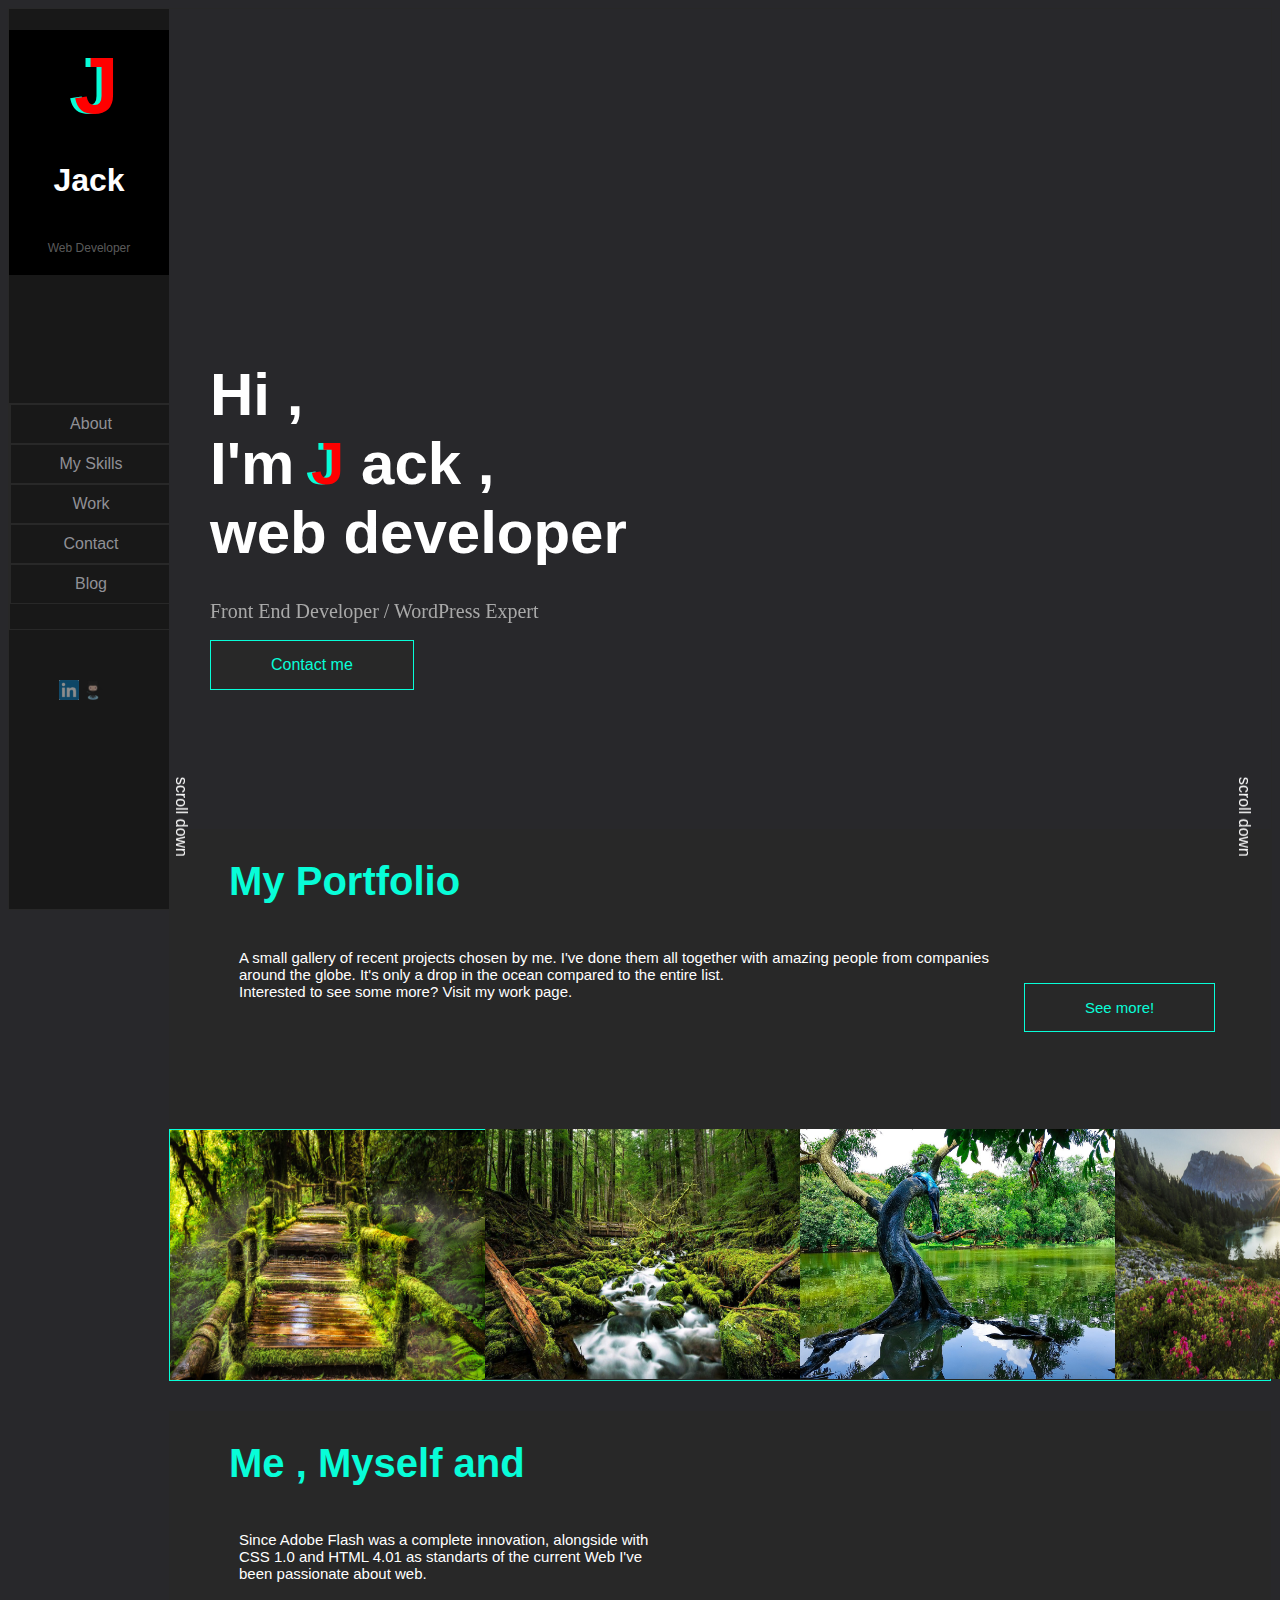
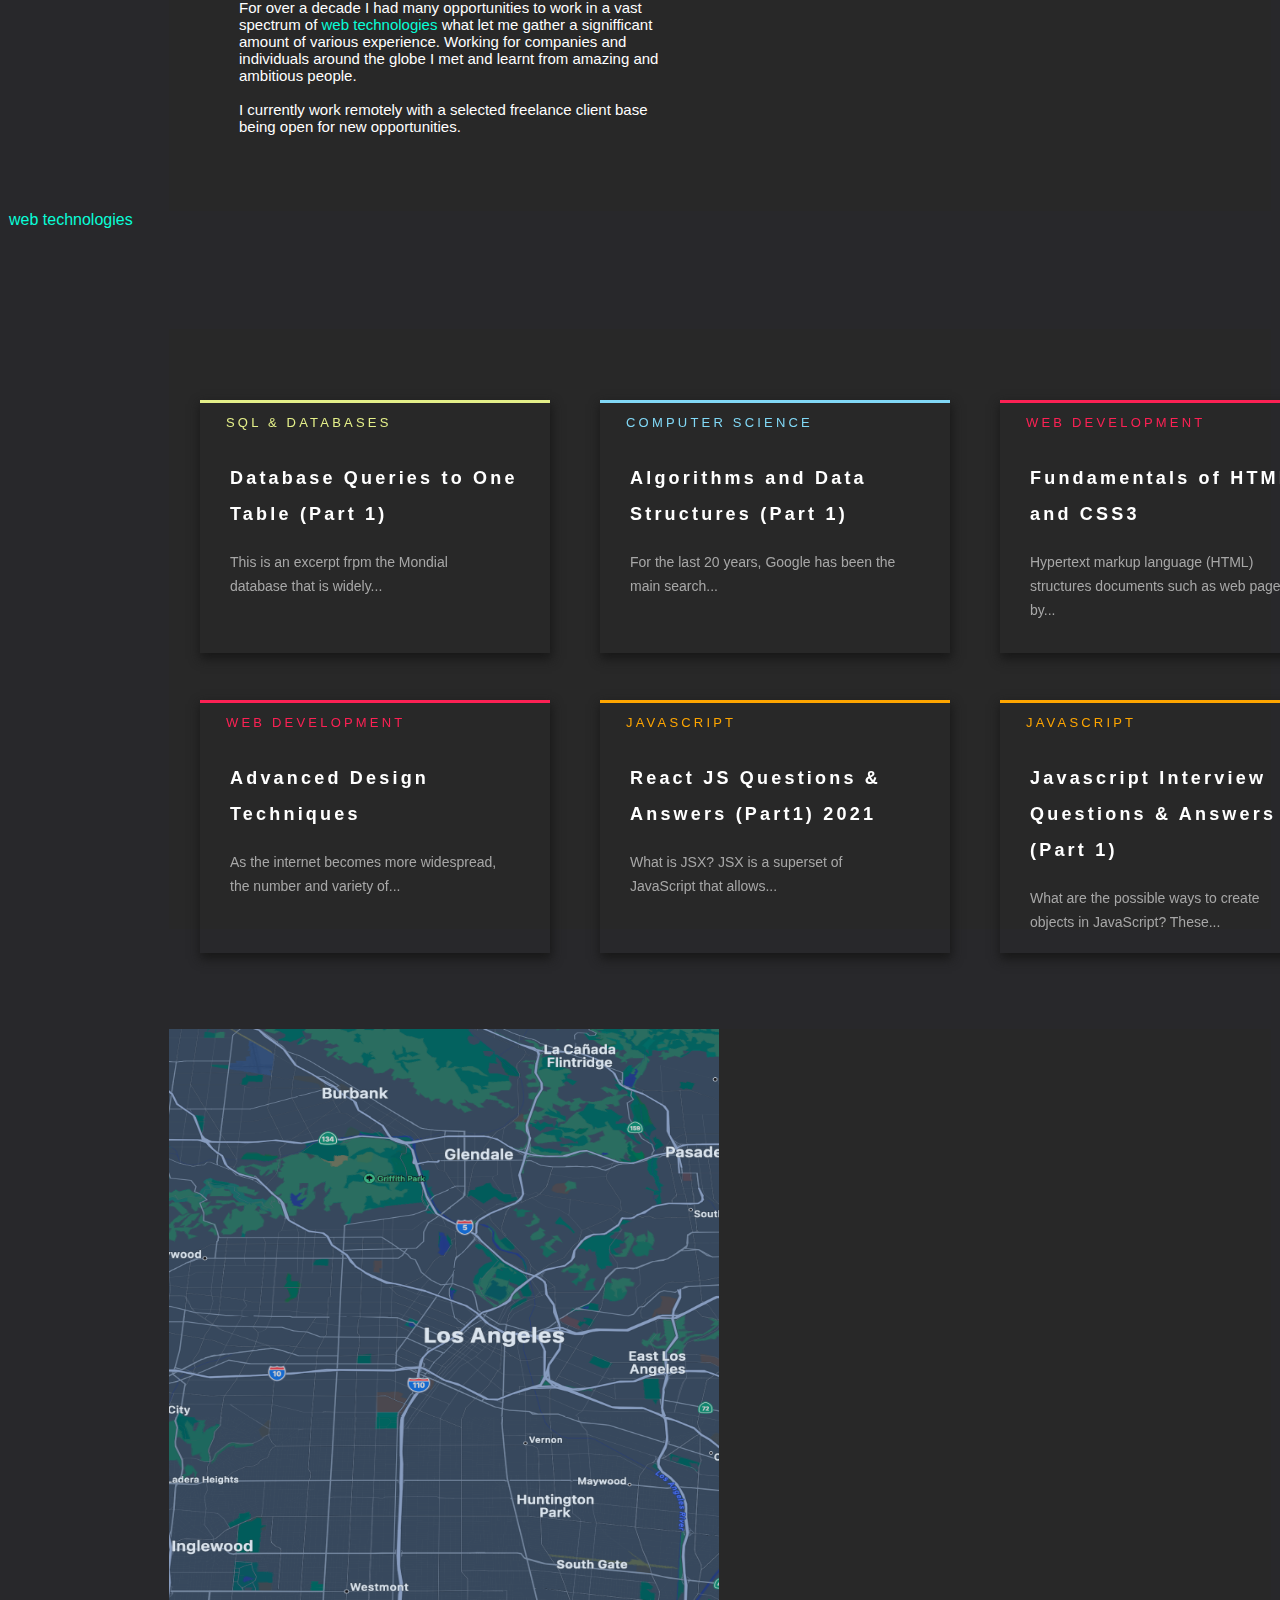
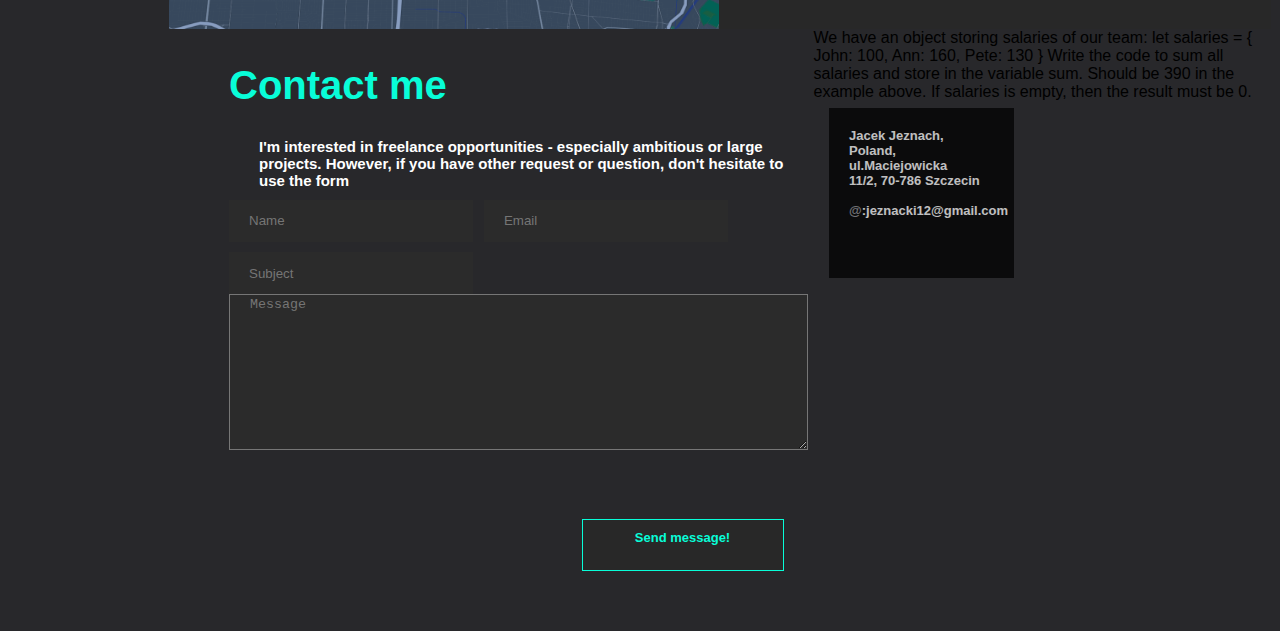
==== commit 2f259eee: "Page First, Page About, Page MySkills done" ====
--- a/la.html
+++ b/la.html
@@ -17,8 +17,8 @@
         <div class="main-menu__headline-small"> Web Developer </div>
     </div>
     <div class="vertical-menu">
-        <a href="#" class="main-menu__about">About</a>
-        <a href="#" class="main-menu__my-skills">My Skills</a>
+        <a href="about.html" class="main-menu__about">About</a>
+        <a href="MySkills.html" class="main-menu__my-skills">My Skills</a>
         <a href="#" class="main-menu__work">Work</a>
         <a href="#" class="main-menu__contact">Contact</a>
         <a href="#" class="main-menu__blog">Blog</a>
@@ -197,6 +197,17 @@
 </div>
 
 
+We have an object storing salaries of our team:
+
+let salaries = {
+  John: 100,
+  Ann: 160,
+  Pete: 130
+}
+Write the code to sum all salaries and store in the variable sum. Should be 390 in the example above.
+
+If salaries is empty, then the result must be 0. 
+
 </body>
 </html>
 
--- a/vlog.css
+++ b/vlog.css
@@ -839,4 +839,127 @@
 
 input:focus::placeholder {
   color:transparent; 
+}
+
+/* About page */
+
+.Page_About {
+  margin-left: 150px;
+  margin-top: 20%;
+}
+
+
+/* My Skills Page */
+
+.Page_MySkills {
+  margin-left: 150px;
+  margin-top: 10%;
+}
+
+
+.Page_MySkills-Technologies {
+  margin-left: 650px;
+  top: 25%;
+  position: absolute;
+  width: 40%;
+  text-align: left;
+  color: #C4C4C4;
+}
+
+.Page_MySkills__Frontend{
+  margin: 0;
+  padding-bottom: 10px;
+  position: relative;
+  line-height: 200%;
+}
+
+.Page_MySkills__Frontend:before {
+  position: absolute;
+  background: linear-gradient(to right, #17FDD7 480px, #373737 50px);
+  height: 2px;
+  content: '';
+  bottom: 0;
+  right: 0;
+  left: 0;
+}
+
+.Page_MySkills__Backend {
+  margin: 0;
+  padding-bottom: 10px;
+  position: relative;
+  line-height: 200%;
+}
+
+.Page_MySkills__Backend:before {
+  position: absolute;
+  background: linear-gradient(to right, #FF2253 440px, #373737 50px);
+  height: 2px;
+  content: '';
+  bottom: 0;
+  right: 0;
+  left: 0;
+}
+
+.Page_MySkills__ReactJS {
+  margin: 0;
+  padding-bottom: 10px;
+  position: relative;
+  line-height: 200%;
+}
+
+.Page_MySkills__ReactJS:before {
+  position: absolute;
+  background: linear-gradient(to right, #D36BD5 380px, #373737 50px);
+  height: 2px;
+  content: '';
+  bottom: 0;
+  right: 0;
+  left: 0;
+}
+
+.Page_MySkills__Angular {
+  margin: 0;
+  padding-bottom: 10px;
+  position: relative;
+  line-height: 200%;
+}
+
+.Page_MySkills__Angular:before {
+  position: absolute;
+  background: linear-gradient(to right, #17FDD7 300px, #373737 50px);
+  height: 2px;
+  content: '';
+  bottom: 0;
+  right: 0;
+  left: 0;
+}
+
+.Page_MySkills-Cards {
+  text-align: left;
+  color: #666666;
+  font-size: 13px;
+}
+
+.Page_MySkills__Card1{
+  background-color:#2A2A2A;
+  padding: 10px;
+  width: 240px;
+  display: table;
+  float: left;
+  margin-right: 15px;
+  margin-top: 30px;
+
+}
+
+p, .Page_MySkills__Card1 {
+  color: #666666;
+}
+
+.Page_MySkills__Card2{
+  background-color:#2A2A2A;
+  padding: 10px;
+  width: 240px;
+  display: table;
+  float: right;
+  margin-top: 30px;
 }--- a/vlog.css
+++ b/vlog.css
@@ -839,4 +839,127 @@
 
 input:focus::placeholder {
   color:transparent; 
+}
+
+/* About page */
+
+.Page_About {
+  margin-left: 150px;
+  margin-top: 20%;
+}
+
+
+/* My Skills Page */
+
+.Page_MySkills {
+  margin-left: 150px;
+  margin-top: 10%;
+}
+
+
+.Page_MySkills-Technologies {
+  margin-left: 650px;
+  top: 25%;
+  position: absolute;
+  width: 40%;
+  text-align: left;
+  color: #C4C4C4;
+}
+
+.Page_MySkills__Frontend{
+  margin: 0;
+  padding-bottom: 10px;
+  position: relative;
+  line-height: 200%;
+}
+
+.Page_MySkills__Frontend:before {
+  position: absolute;
+  background: linear-gradient(to right, #17FDD7 480px, #373737 50px);
+  height: 2px;
+  content: '';
+  bottom: 0;
+  right: 0;
+  left: 0;
+}
+
+.Page_MySkills__Backend {
+  margin: 0;
+  padding-bottom: 10px;
+  position: relative;
+  line-height: 200%;
+}
+
+.Page_MySkills__Backend:before {
+  position: absolute;
+  background: linear-gradient(to right, #FF2253 440px, #373737 50px);
+  height: 2px;
+  content: '';
+  bottom: 0;
+  right: 0;
+  left: 0;
+}
+
+.Page_MySkills__ReactJS {
+  margin: 0;
+  padding-bottom: 10px;
+  position: relative;
+  line-height: 200%;
+}
+
+.Page_MySkills__ReactJS:before {
+  position: absolute;
+  background: linear-gradient(to right, #D36BD5 380px, #373737 50px);
+  height: 2px;
+  content: '';
+  bottom: 0;
+  right: 0;
+  left: 0;
+}
+
+.Page_MySkills__Angular {
+  margin: 0;
+  padding-bottom: 10px;
+  position: relative;
+  line-height: 200%;
+}
+
+.Page_MySkills__Angular:before {
+  position: absolute;
+  background: linear-gradient(to right, #17FDD7 300px, #373737 50px);
+  height: 2px;
+  content: '';
+  bottom: 0;
+  right: 0;
+  left: 0;
+}
+
+.Page_MySkills-Cards {
+  text-align: left;
+  color: #666666;
+  font-size: 13px;
+}
+
+.Page_MySkills__Card1{
+  background-color:#2A2A2A;
+  padding: 10px;
+  width: 240px;
+  display: table;
+  float: left;
+  margin-right: 15px;
+  margin-top: 30px;
+
+}
+
+p, .Page_MySkills__Card1 {
+  color: #666666;
+}
+
+.Page_MySkills__Card2{
+  background-color:#2A2A2A;
+  padding: 10px;
+  width: 240px;
+  display: table;
+  float: right;
+  margin-top: 30px;
 }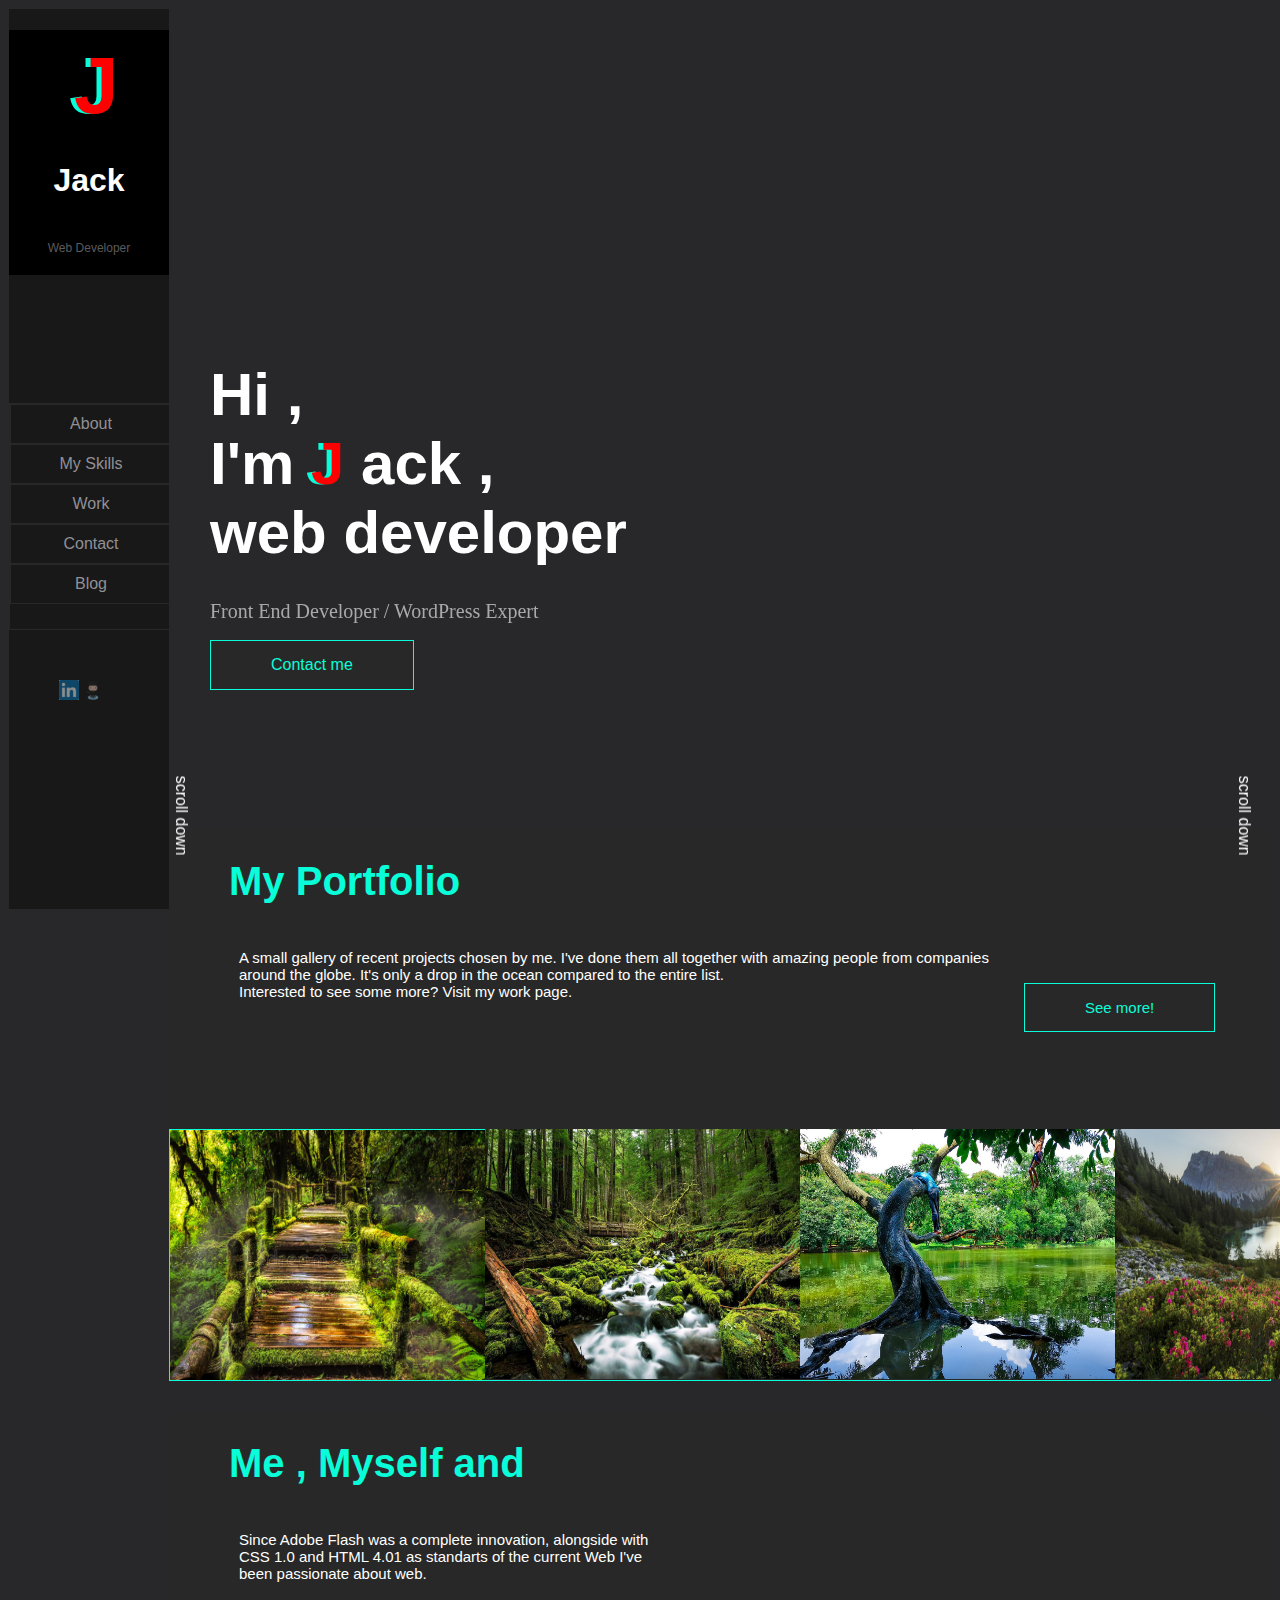
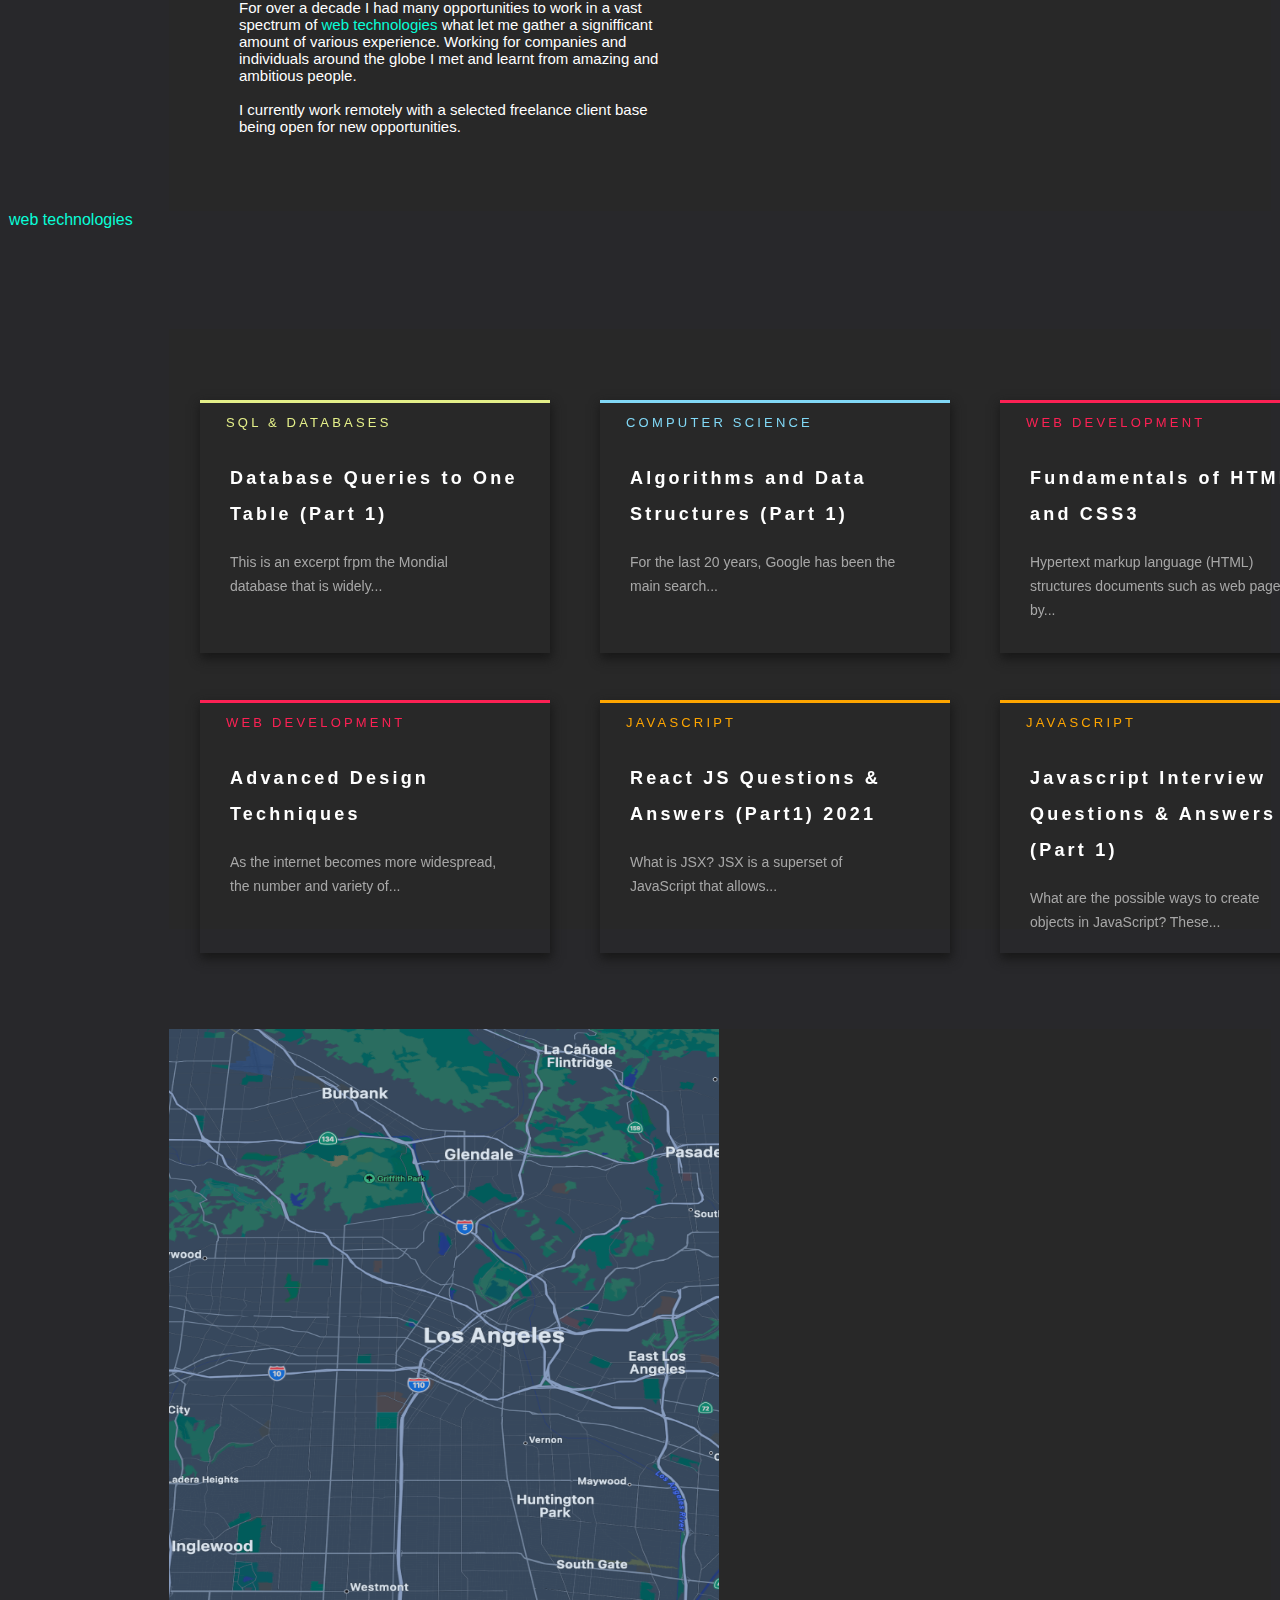
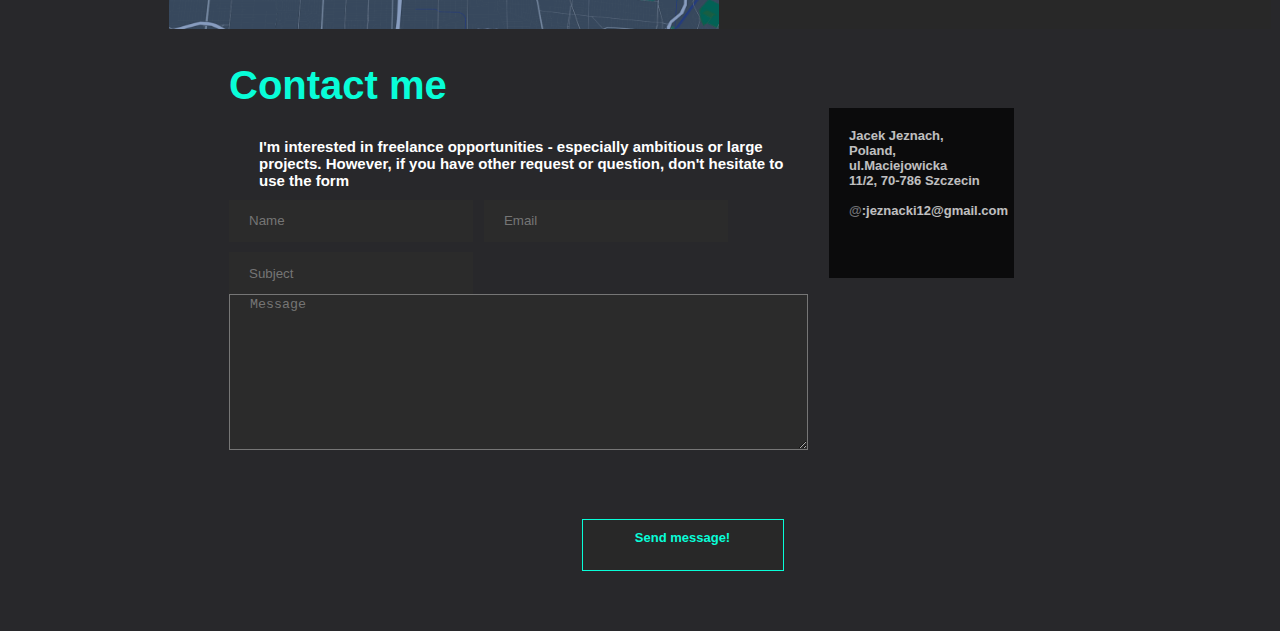
==== commit d5676aa1: "header bugs fixed" ====
--- a/la.html
+++ b/la.html
@@ -12,14 +12,14 @@
 
 <div class="main-menu">
     <div class="main-menu-top__logo">
-      <a class="main-menu__J">J</a>
+      <a class="main-menu__J" href="la.html">J</a>
         <div class="main-menu__headline"> <h1>Jack</h1> </div>
         <div class="main-menu__headline-small"> Web Developer </div>
     </div>
     <div class="vertical-menu">
         <a href="about.html" class="main-menu__about">About</a>
         <a href="MySkills.html" class="main-menu__my-skills">My Skills</a>
-        <a href="#" class="main-menu__work">Work</a>
+        <a href="work.html" class="main-menu__work">Work</a>
         <a href="#" class="main-menu__contact">Contact</a>
         <a href="#" class="main-menu__blog">Blog</a>
     </div> 
@@ -44,16 +44,12 @@
     <span>web</span>
     <span>developer</span>
   </div>
-  
-  
   <div class="first-page__text">Front End Developer / WordPress Expert</div>
   </div>
 </div>
-  
   <div class="buttons">
     <a href="https://www.linkedin.com/in/dmitrypm/" class="first-page__button">Contact me</a>
   </div>
-
   <div class="run_text">
     <a class ="first-page__run_text">
       <marquee color: #FFFFFF
@@ -68,102 +64,90 @@
 </div>
 
 <div class="second-page">
-  <div class="second-page-box" >
-    <div class="second-page__header">
-      <span>My</span>
-      <span>Portfolio</span>
-         </div>
+  <div class="second-page__header">
+    <span>My</span>
+    <span>Portfolio</span>
+  </div>
    
-    <div class="second-page__text"> A small gallery of recent projects chosen by me. 
-      I've done them all together with amazing people from companies <br> around the globe. It's
-      only a drop in the ocean compared to the entire list.<br>
-      Interested to see some more? Visit my work page. 
-      <a href="https://www.linkedin.com/in/dmitrypm/" class="second-page__button">See more!</a>
-
-    </div>
-    </div>
-</div>
-<div class="third-page">
-  <div class="third-page-box">
-    <img class="third-page__pic1" src="rain.jpeg"> </div>
-    <img class="third-page__pic2" src="forest.jpeg"> </div>
-    <img class="third-page__pic3" src="tree.jpeg"> </div>
-    <img class="third-page__pic4" src="Mountain.jpeg"> </div>
+  <div class="second-page__text"> A small gallery of recent projects chosen by me. 
+    I've done them all together with amazing people from companies <br> around the globe. It's
+    only a drop in the ocean compared to the entire list.<br>
+    Interested to see some more? Visit my work page. 
+    <a href="https://www.linkedin.com/in/dmitrypm/" class="second-page__button">See more!</a>
   </div>
 </div>
 
+<div class="third-page">
+  <img class="third-page__pic1" src="rain.jpeg"> </div>
+  <img class="third-page__pic2" src="forest.jpeg"> </div>
+  <img class="third-page__pic3" src="tree.jpeg"> </div>
+  <img class="third-page__pic4" src="Mountain.jpeg"> </div>
+</div>
+
 <div class="fourth-page">
-  <div class="fourth-page-box">
-    <div class="fourth-page__header">
-      <span>Me</span>
-      <span>,</span>
-      <span>Myself</span>
-      <span>and</span>
-    </div>
-    <div class="fourth-page__text">
-Since Adobe Flash was a complete innovation, alongside with <br> CSS 1.0 and HTML 4.01 as standarts of the current Web
-I've <br> been passionate about web. <br>
-<br>
-For over a decade I had many opportunities to work in a vast <br> spectrum
-of <a href ="google.com" class="links">web technologies </a> what let me gather a signifficant <br>
-amount of various experience. Working for companies and <br>
-individuals around the globe I met and learnt from amazing and <br>
-ambitious people. <br>
-<br> 
-I currently work remotely with a selected freelance client base <br> 
-being open for new opportunities. <br>
-    </div>
+  <div class="fourth-page__header">
+     <span>Me</span>
+     <span>,</span>
+     <span>Myself</span>
+     <span>and</span>
+  </div>
+  <div class="fourth-page__text">
+    Since Adobe Flash was a complete innovation, alongside with <br> CSS 1.0 and HTML 4.01 as standarts of the current Web
+    I've <br> been passionate about web. <br>
+    <br>
+    For over a decade I had many opportunities to work in a vast <br> spectrum
+    of <a href ="google.com" class="links">web technologies </a> what let me gather a signifficant <br>
+    amount of various experience. Working for companies and <br>
+    individuals around the globe I met and learnt from amazing and <br>
+    ambitious people. <br>
+    <br> 
+    I currently work remotely with a selected freelance client base <br> 
+    being open for new opportunities. <br>
   </div>
 </div>
-
 <a href ="google.com" class="links">web technologies </a>
 
 <div class="fifth-page">
-  <div class="fifth-page-box">
-    <div class="fifth-page__block1"> SQL & DATABASES
+  <div class="fifth-page__block1"> SQL & DATABASES
     <h3>Database Queries to One <br> Table (Part 1) </h3> 
     <p>This is an excerpt frpm the Mondial <br> database that is widely...</p>
-    </div>
-    <div class="fifth-page__block2"> COMPUTER SCIENCE
+  </div>
+  <div class="fifth-page__block2"> COMPUTER SCIENCE
     <h3>Algorithms and Data <br> Structures (Part 1)</h3>
     <p>For the last 20 years, Google has been the <br> main search...</p>
-    </div>
-    <div class="fifth-page__block3"> WEB DEVELOPMENT 
-      <h3>Fundamentals of HTML5 <br> and CSS3</h3>
-      <p>Hypertext markup language (HTML) <br> structures documents such as web pages <br>
-      by...</p>
-    </div>
-    <div class="fifth-page__block4"> WEB DEVELOPMENT
-      <h3>Advanced Design <br> Techniques</h3>
-      <p>As the internet becomes more widespread, <br> the number and variety of...</p>
-    </div>
-    <div class="fifth-page__block5"> JAVASCRIPT
-      <h3>React JS Questions & <br> Answers (Part1) 2021</h3>
-      <p>What is JSX? JSX is a superset of <br> JavaScript that allows...</p>
-    </div>
-    <div class="fifth-page__block6"> JAVASCRIPT
-      <h3>Javascript Interview <br> Questions & Answers <br> (Part 1)</h3>
-      <p>What are the possible ways to create <br> objects in JavaScript? These...</p>
-    </div>
+  </div>
+  <div class="fifth-page__block3"> WEB DEVELOPMENT 
+    <h3>Fundamentals of HTML5 <br> and CSS3</h3>
+    <p>Hypertext markup language (HTML) <br> structures documents such as web pages <br>
+    by...</p>
+  </div>
+  <div class="fifth-page__block4"> WEB DEVELOPMENT
+    <h3>Advanced Design <br> Techniques</h3>
+    <p>As the internet becomes more widespread, <br> the number and variety of...</p>
+  </div>
+  <div class="fifth-page__block5"> JAVASCRIPT
+    <h3>React JS Questions & <br> Answers (Part1) 2021</h3>
+    <p>What is JSX? JSX is a superset of <br> JavaScript that allows...</p>
+  </div>
+  <div class="fifth-page__block6"> JAVASCRIPT
+    <h3>Javascript Interview <br> Questions & Answers <br> (Part 1)</h3>
+    <p>What are the possible ways to create <br> objects in JavaScript? These...</p>
   </div>
 </div>
 
 <div class="sixth-page">
-  
   <img class="sixth-page__map" src="map1.png">
-  
   <div class="sixth-page__header">
     <span>Contact</span>
     <span>me</span>
-  <div class="form__opacity">Jacek Jeznach, <br> Poland, ul.Maciejowicka <br> 11/2, 70-786 Szczecin <br> <br> <a>@</a>:jeznacki12@gmail.com </div>
-  
+  <div class="form__opacity">Jacek Jeznach, <br> Poland, 
+    ul.Maciejowicka <br> 11/2, 70-786 Szczecin <br> <br> <a>@</a>:jeznacki12@gmail.com </div>
   <div class="sixth-page__text">
     I'm interested in freelance opportunities - especially ambitious or large <br> 
     projects. However, if you have other request or question, don't hesitate to <br>
     use the form 
   </div>
-
-   <div class="sixth-page__form">
+  <div class="sixth-page__form">
     <div>
     <form action ="#" method="get" enctype="multipart/form-data"> 
     <input type="text" name="Name" value="" placeholder="Name"/>
@@ -178,35 +162,9 @@
     </div>
     <div class="sixth-page__button"> Send message! 
     </div>
-  </form>
-
-
-
-
-
+    </form>
   </div>
-
-  
-
-
-
-
-
-  </div>
-
 </div>
-
-
-We have an object storing salaries of our team:
-
-let salaries = {
-  John: 100,
-  Ann: 160,
-  Pete: 130
-}
-Write the code to sum all salaries and store in the variable sum. Should be 390 in the example above.
-
-If salaries is empty, then the result must be 0. 
 
 </body>
 </html>
--- a/vlog.css
+++ b/vlog.css
@@ -1,6 +1,6 @@
 html {
-   background-color: #28282B;
-   height: 100%;
+  background-color: #28282B;
+  height: 100%;
 }
 
 body {
@@ -9,7 +9,7 @@
   height: 100%; 
   }
 
-  h3 {
+h3 {
   color: white;
   font-family: "Open Sans", sans-serif;
   font-size: 18px;
@@ -17,7 +17,6 @@
   transition: all .5s ease-in-out; 
   }
 
-    
 .main-menu {
   background-size: cover;
   background-color: #181818;
@@ -47,21 +46,17 @@
   text-decoration: none; 
   text-align: center;
   border: 0.2px solid #282828;
-  Font: 16px "Open-Sans", sans-serif;
   width: 160px;
   height: 25%;
  }
 
- a {
+a {
   text-decoration: none;
   color: #909096;
 }
 
-
-
 .main-menu__about {
   border: 0.2px solid #282828;
-  Font: 16px "Open-Sans", sans-serif;
   text-align: center;
   width: 100%;
   padding: 10px 0px 10px 0px;
@@ -72,7 +67,6 @@
 .main-menu__my-skills{
   text-align: center;
   border: 0.2px solid #282828;
-  Font: 16px "Open-Sans", sans-serif;
   width: 100%;
   padding: 10px 0px 10px 0px;
   display: block;
@@ -83,7 +77,6 @@
 .main-menu__work{
   text-align: center;
   border: 0.2px solid #282828;
-  Font: 16px "Open-Sans", sans-serif;
   width: 100%;
   padding: 10px 0px 10px 0px;
   display: block;
@@ -94,7 +87,6 @@
 .main-menu__contact{
   text-align: center;
   border: 0.2px solid #282828;
-  Font: 16px "Open-Sans", sans-serif;
   width: 140px;
   width: 100%;
   padding: 10px 0px 10px 0px;
@@ -105,7 +97,6 @@
 .main-menu__blog{
   text-align: center;
   border: 0.2px solid #282828;
-  Font: 16px "Open-Sans", sans-serif;
   width: 140px;
   width: 100%;
   padding: 10px 0px 10px 0px;
@@ -150,16 +141,13 @@
   opacity: 0.5;
   background: none;
 }
-
-/*
-.main-menu__logo-big {
-  width: 100px;
-  height: 100px;
-  margin: 30px;
-}
-*/
-
-img:hover{
+/* Resolving problem with IMG (Changed img: hover to this 2 styles declaration */
+.main-menu__linkedin:hover {
+  color: #08fdd8; 
+  background-color: #08fdd8; 
+}
+
+.main-menu__git:hover {
   color: #08fdd8; 
   background-color: #08fdd8; 
 }
@@ -183,11 +171,11 @@
   float:left;
 }
 
-span {
+.first-page__header span {
   transition: all .5s ease-in-out; 
 }
 
-span:hover {
+.first-page__header:hover span:hover {
   color:#08fdd8;
   font-weight: 50;
   font-size: larger;
@@ -243,7 +231,7 @@
   color: white; 
   }
 
-.second-page-box {
+.second-page {
   background-color: #282828;
   height: 300px;
   border: 0px solid #08fdd8;
@@ -261,6 +249,16 @@
   padding-left: 60px;
   }
 
+.second-page__header span {
+  transition: all .5s ease-in-out; 
+  }
+  
+.second-page__header:hover span:hover {
+  color:#08fdd8;
+  font-weight: 50;
+  font-size: larger;
+  }
+
 .second-page__text {
   color: white; 
   font-size: 15px; 
@@ -283,7 +281,7 @@
   color: black;
 }
 
-.third-page-box {
+.third-page{
   background-color: #282828;
   height: 250px;
   border: 0px solid #08fdd8;
@@ -340,11 +338,7 @@
 .third-page__pic4:hover {
   transform: scale(1.1);
 }
-
-
-
 /* Next some media functions used for bigger screens resolution*/
-
 @media only screen 
 and (min-width:2000px)
 and (max-width:3000px) {
@@ -377,13 +371,9 @@
 .first-page__run_text1 {
   top: 1000px;
 }
-
-}
-
-
+}
 /*fourth-page */
-
-.fourth-page-box {
+.fourth-page {
   background-color: #282828;
   height: 400px;
   border: 0px solid #08fdd8;
@@ -400,6 +390,16 @@
   padding-left: 60px;
   }
 
+.fourth-page__header span {
+  transition: all .5s ease-in-out; 
+  }
+  
+.fourth-page__header:hover span:hover {
+  color:#08fdd8;
+  font-weight: 50;
+  font-size: larger;
+  }
+
 .fourth-page__text {
   color: white; 
   font-size: 15px; 
@@ -421,9 +421,8 @@
   left: 300px;
    }
 
-
-   /*fifth-page */
-.fifth-page-box {
+/*fifth-page */
+.fifth-page{
   background-color: #282828;
   height: 600px;
   border: 0px solid #08fdd8;
@@ -437,7 +436,7 @@
   line-height: 3;
     }
 
-.fifth-page-box h3:hover {
+.fifth-page h3:hover {
   color:#08fdd8;
     }
 
@@ -726,10 +725,7 @@
 br{content:' ';}
 br:after{content:' ';}
 }
-
-
 /* Sixth - page styling  */
-
 .sixth-page {
   background-color: #282828;
   height: 600px;
@@ -738,7 +734,17 @@
   bottom: 100px;
   margin-top: 100px;
   font-family: sans-serif;
-  }
+}
+
+.sixth-page__header span {
+  transition: all .5s ease-in-out; 
+}
+
+.sixth-page__header:hover span:hover {
+  color:#08fdd8;
+  font-weight: 50;
+  font-size: larger;
+}
 
 .sixth-page__text {
   color: white; 
@@ -848,6 +854,15 @@
   margin-top: 20%;
 }
 
+.fourth-page__header span {
+  transition: all .5s ease-in-out; 
+  }
+  
+.fourth-page__header:hover span:hover {
+  color:#08fdd8;
+  font-weight: 50;
+  font-size: larger;
+  }
 
 /* My Skills Page */
 
@@ -962,4 +977,32 @@
   display: table;
   float: right;
   margin-top: 30px;
-}+}
+
+/*
+
+.img-wrapper {
+  display: inline-block;
+  overflow: hidden;
+  
+  border: 1px solid gray;
+}
+
+.img-wrapper img {
+  -webkit-transition: all .2s ease;
+  -moz-transition: all .2s ease;
+  -ms-transition: all .2s ease;
+  -o-transition: all .2s ease;
+  transition: all 0.5s ease;
+  
+  vertical-align: middle;
+}
+
+.img-wrapper img:hover {
+  -webkit-transform:scale(1.5); /* Safari and Chrome */
+  -moz-transform:scale(1.5); /* Firefox */
+  -ms-transform:scale(1.5); /* IE 9 */
+  -o-transform:scale(1.5); /* Opera */
+  transform:scale(1.5);
+}
+
--- a/vlog.css
+++ b/vlog.css
@@ -1,6 +1,6 @@
 html {
-   background-color: #28282B;
-   height: 100%;
+  background-color: #28282B;
+  height: 100%;
 }
 
 body {
@@ -9,7 +9,7 @@
   height: 100%; 
   }
 
-  h3 {
+h3 {
   color: white;
   font-family: "Open Sans", sans-serif;
   font-size: 18px;
@@ -17,7 +17,6 @@
   transition: all .5s ease-in-out; 
   }
 
-    
 .main-menu {
   background-size: cover;
   background-color: #181818;
@@ -47,21 +46,17 @@
   text-decoration: none; 
   text-align: center;
   border: 0.2px solid #282828;
-  Font: 16px "Open-Sans", sans-serif;
   width: 160px;
   height: 25%;
  }
 
- a {
+a {
   text-decoration: none;
   color: #909096;
 }
 
-
-
 .main-menu__about {
   border: 0.2px solid #282828;
-  Font: 16px "Open-Sans", sans-serif;
   text-align: center;
   width: 100%;
   padding: 10px 0px 10px 0px;
@@ -72,7 +67,6 @@
 .main-menu__my-skills{
   text-align: center;
   border: 0.2px solid #282828;
-  Font: 16px "Open-Sans", sans-serif;
   width: 100%;
   padding: 10px 0px 10px 0px;
   display: block;
@@ -83,7 +77,6 @@
 .main-menu__work{
   text-align: center;
   border: 0.2px solid #282828;
-  Font: 16px "Open-Sans", sans-serif;
   width: 100%;
   padding: 10px 0px 10px 0px;
   display: block;
@@ -94,7 +87,6 @@
 .main-menu__contact{
   text-align: center;
   border: 0.2px solid #282828;
-  Font: 16px "Open-Sans", sans-serif;
   width: 140px;
   width: 100%;
   padding: 10px 0px 10px 0px;
@@ -105,7 +97,6 @@
 .main-menu__blog{
   text-align: center;
   border: 0.2px solid #282828;
-  Font: 16px "Open-Sans", sans-serif;
   width: 140px;
   width: 100%;
   padding: 10px 0px 10px 0px;
@@ -150,16 +141,13 @@
   opacity: 0.5;
   background: none;
 }
-
-/*
-.main-menu__logo-big {
-  width: 100px;
-  height: 100px;
-  margin: 30px;
-}
-*/
-
-img:hover{
+/* Resolving problem with IMG (Changed img: hover to this 2 styles declaration */
+.main-menu__linkedin:hover {
+  color: #08fdd8; 
+  background-color: #08fdd8; 
+}
+
+.main-menu__git:hover {
   color: #08fdd8; 
   background-color: #08fdd8; 
 }
@@ -183,11 +171,11 @@
   float:left;
 }
 
-span {
+.first-page__header span {
   transition: all .5s ease-in-out; 
 }
 
-span:hover {
+.first-page__header:hover span:hover {
   color:#08fdd8;
   font-weight: 50;
   font-size: larger;
@@ -243,7 +231,7 @@
   color: white; 
   }
 
-.second-page-box {
+.second-page {
   background-color: #282828;
   height: 300px;
   border: 0px solid #08fdd8;
@@ -261,6 +249,16 @@
   padding-left: 60px;
   }
 
+.second-page__header span {
+  transition: all .5s ease-in-out; 
+  }
+  
+.second-page__header:hover span:hover {
+  color:#08fdd8;
+  font-weight: 50;
+  font-size: larger;
+  }
+
 .second-page__text {
   color: white; 
   font-size: 15px; 
@@ -283,7 +281,7 @@
   color: black;
 }
 
-.third-page-box {
+.third-page{
   background-color: #282828;
   height: 250px;
   border: 0px solid #08fdd8;
@@ -340,11 +338,7 @@
 .third-page__pic4:hover {
   transform: scale(1.1);
 }
-
-
-
 /* Next some media functions used for bigger screens resolution*/
-
 @media only screen 
 and (min-width:2000px)
 and (max-width:3000px) {
@@ -377,13 +371,9 @@
 .first-page__run_text1 {
   top: 1000px;
 }
-
-}
-
-
+}
 /*fourth-page */
-
-.fourth-page-box {
+.fourth-page {
   background-color: #282828;
   height: 400px;
   border: 0px solid #08fdd8;
@@ -400,6 +390,16 @@
   padding-left: 60px;
   }
 
+.fourth-page__header span {
+  transition: all .5s ease-in-out; 
+  }
+  
+.fourth-page__header:hover span:hover {
+  color:#08fdd8;
+  font-weight: 50;
+  font-size: larger;
+  }
+
 .fourth-page__text {
   color: white; 
   font-size: 15px; 
@@ -421,9 +421,8 @@
   left: 300px;
    }
 
-
-   /*fifth-page */
-.fifth-page-box {
+/*fifth-page */
+.fifth-page{
   background-color: #282828;
   height: 600px;
   border: 0px solid #08fdd8;
@@ -437,7 +436,7 @@
   line-height: 3;
     }
 
-.fifth-page-box h3:hover {
+.fifth-page h3:hover {
   color:#08fdd8;
     }
 
@@ -726,10 +725,7 @@
 br{content:' ';}
 br:after{content:' ';}
 }
-
-
 /* Sixth - page styling  */
-
 .sixth-page {
   background-color: #282828;
   height: 600px;
@@ -738,7 +734,17 @@
   bottom: 100px;
   margin-top: 100px;
   font-family: sans-serif;
-  }
+}
+
+.sixth-page__header span {
+  transition: all .5s ease-in-out; 
+}
+
+.sixth-page__header:hover span:hover {
+  color:#08fdd8;
+  font-weight: 50;
+  font-size: larger;
+}
 
 .sixth-page__text {
   color: white; 
@@ -848,6 +854,15 @@
   margin-top: 20%;
 }
 
+.fourth-page__header span {
+  transition: all .5s ease-in-out; 
+  }
+  
+.fourth-page__header:hover span:hover {
+  color:#08fdd8;
+  font-weight: 50;
+  font-size: larger;
+  }
 
 /* My Skills Page */
 
@@ -962,4 +977,32 @@
   display: table;
   float: right;
   margin-top: 30px;
-}+}
+
+/*
+
+.img-wrapper {
+  display: inline-block;
+  overflow: hidden;
+  
+  border: 1px solid gray;
+}
+
+.img-wrapper img {
+  -webkit-transition: all .2s ease;
+  -moz-transition: all .2s ease;
+  -ms-transition: all .2s ease;
+  -o-transition: all .2s ease;
+  transition: all 0.5s ease;
+  
+  vertical-align: middle;
+}
+
+.img-wrapper img:hover {
+  -webkit-transform:scale(1.5); /* Safari and Chrome */
+  -moz-transform:scale(1.5); /* Firefox */
+  -ms-transform:scale(1.5); /* IE 9 */
+  -o-transform:scale(1.5); /* Opera */
+  transform:scale(1.5);
+}
+
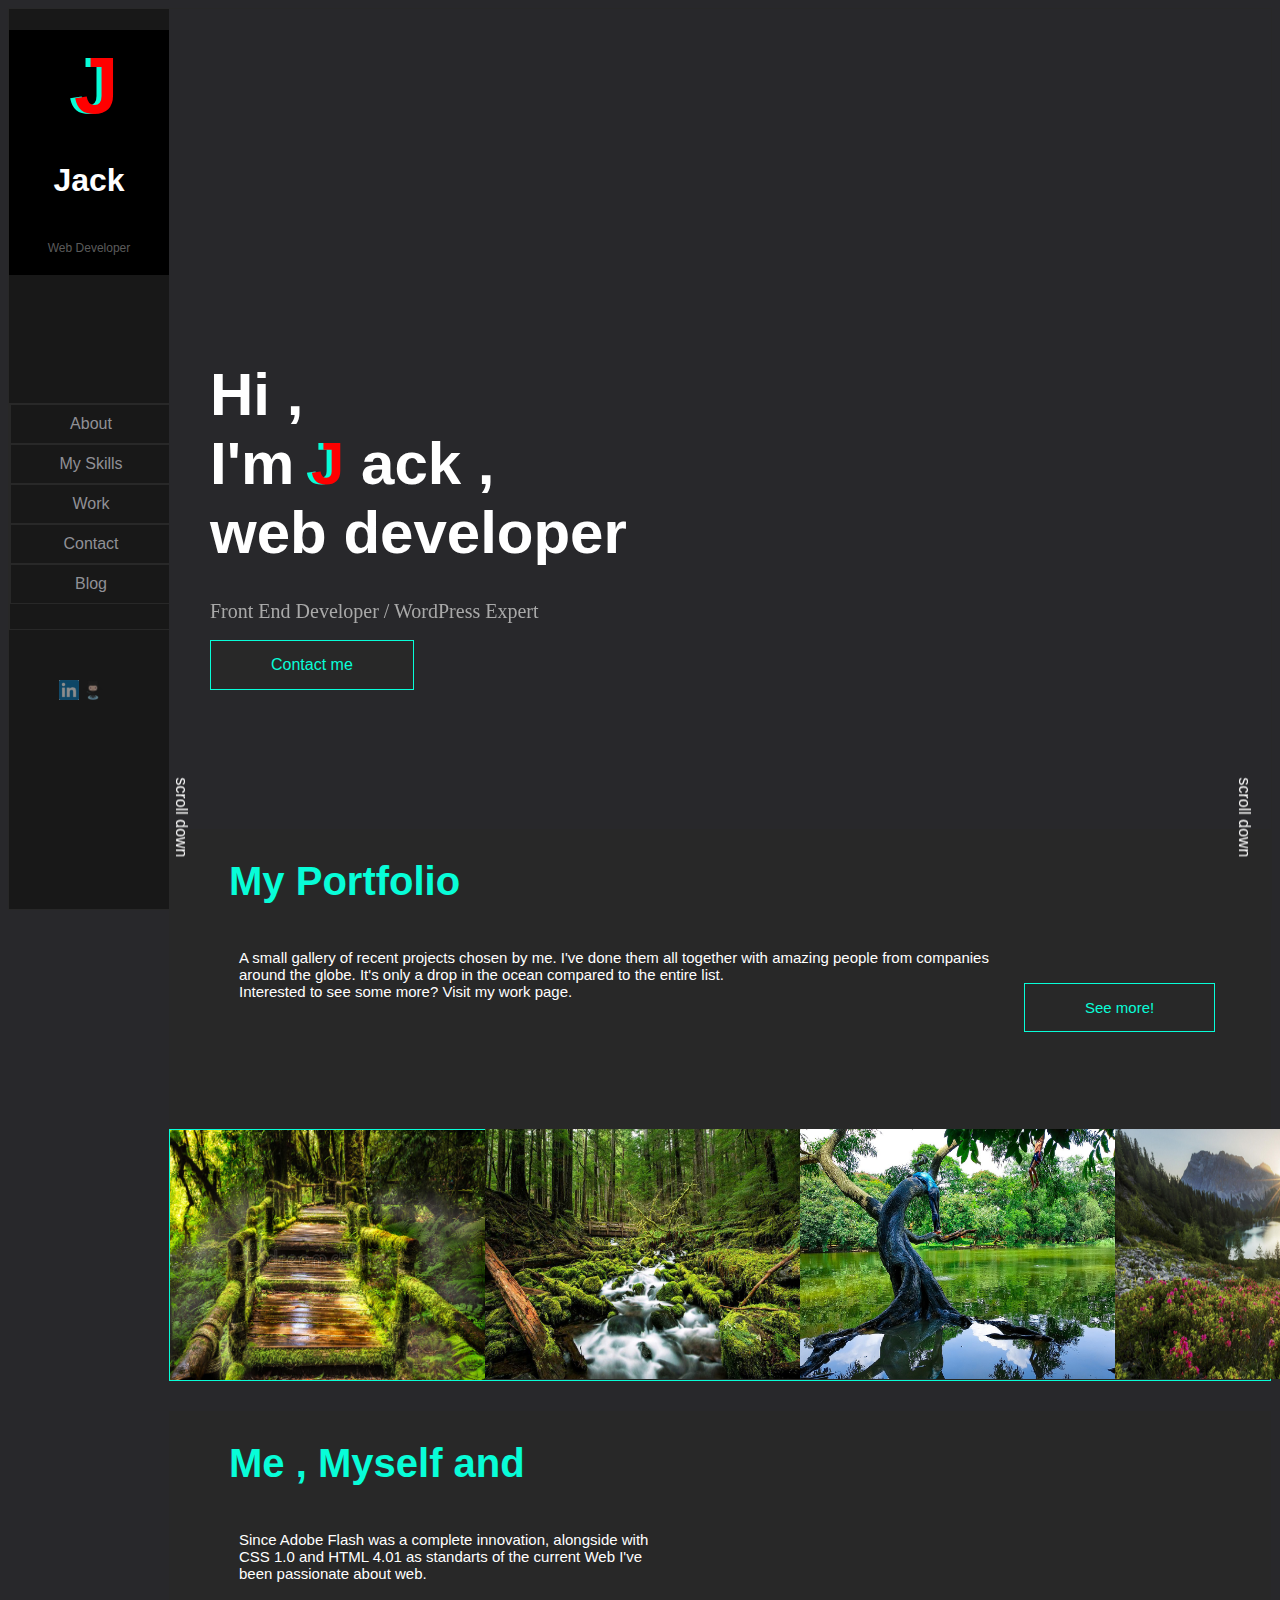
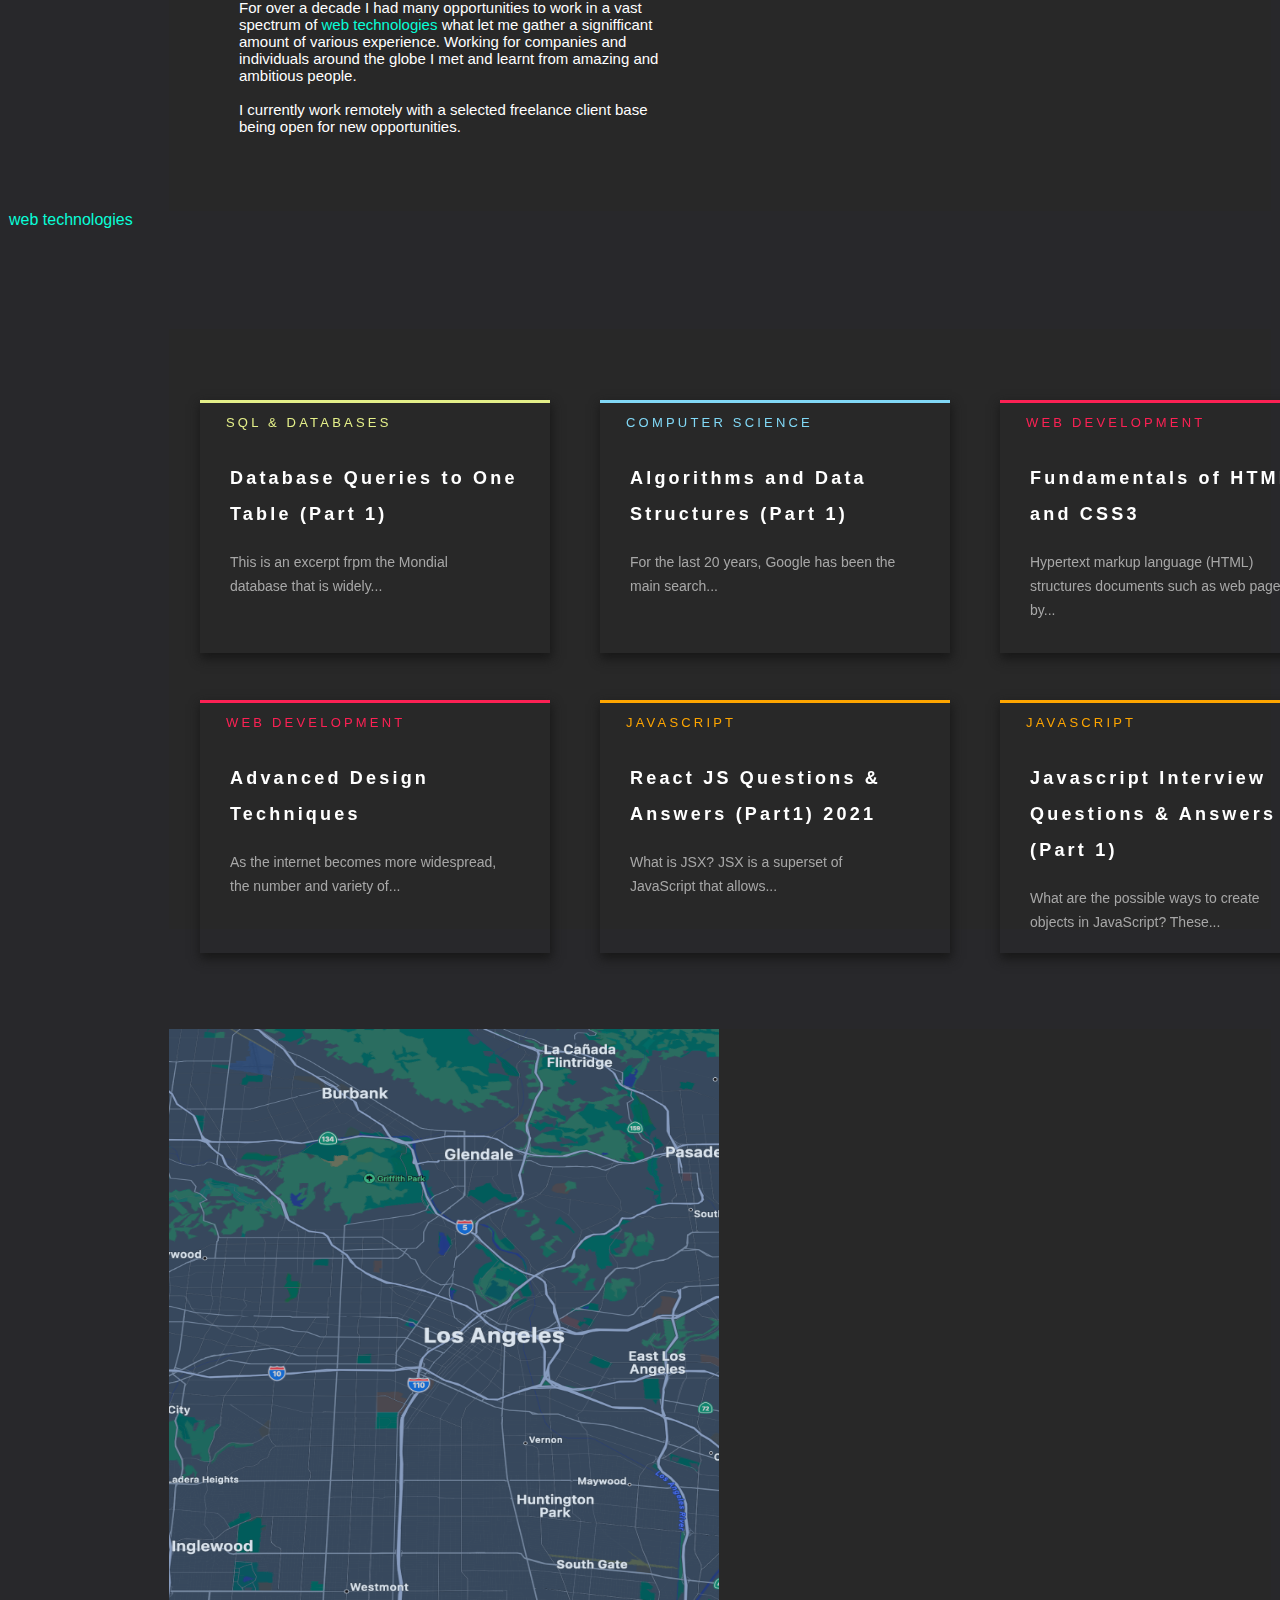
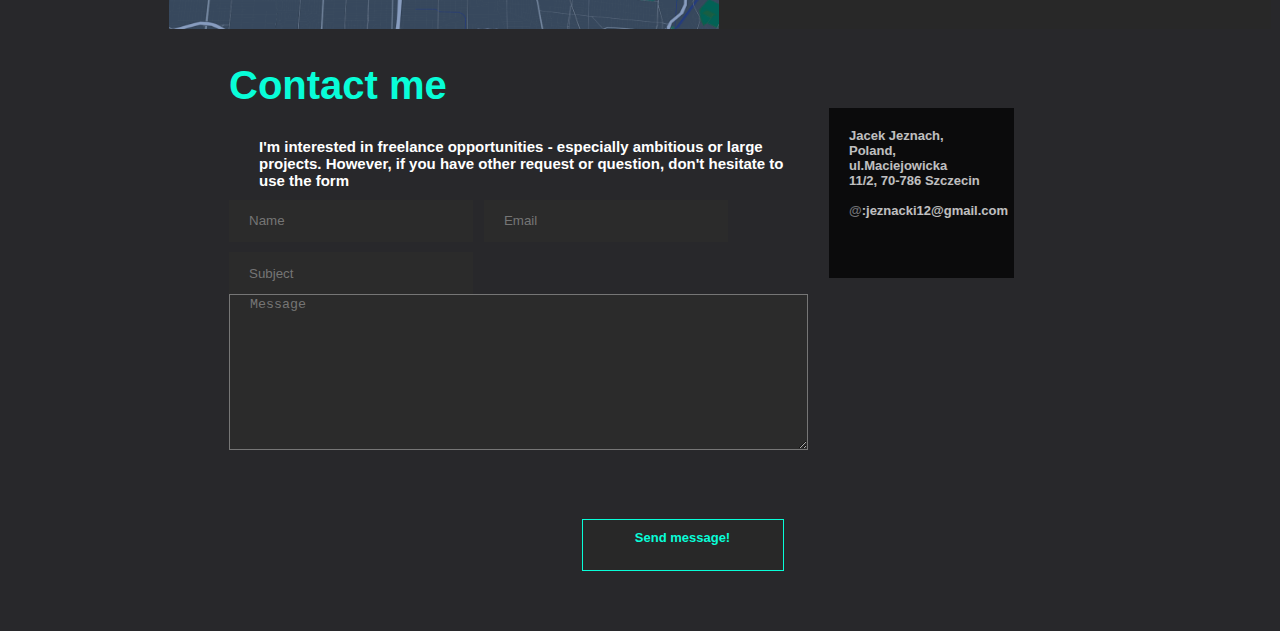
==== commit 88dbe7f7: "Website, ver 1.0" ====
--- a/la.html
+++ b/la.html
@@ -20,7 +20,7 @@
         <a href="about.html" class="main-menu__about">About</a>
         <a href="MySkills.html" class="main-menu__my-skills">My Skills</a>
         <a href="work.html" class="main-menu__work">Work</a>
-        <a href="#" class="main-menu__contact">Contact</a>
+        <a href="contacts.html" class="main-menu__contact">Contact</a>
         <a href="#" class="main-menu__blog">Blog</a>
     </div> 
     <div class="media">
@@ -79,9 +79,11 @@
 
 <div class="third-page">
   <img class="third-page__pic1" src="rain.jpeg"> </div>
-  <img class="third-page__pic2" src="forest.jpeg"> </div>
+  <img class="third-page__pic2" src="forest.jpeg"> 
+  </div>
   <img class="third-page__pic3" src="tree.jpeg"> </div>
   <img class="third-page__pic4" src="Mountain.jpeg"> </div>
+  </div>
 </div>
 
 <div class="fourth-page">
@@ -165,7 +167,6 @@
     </form>
   </div>
 </div>
-
 </body>
 </html>
 
--- a/vlog.css
+++ b/vlog.css
@@ -979,30 +979,32 @@
   margin-top: 30px;
 }
 
-/*
+.work-body {
+position: relative;
+display: inline-block;
+width: 100%;
+height: 100%;
+display: inline-block;
+position: relative;
+}
 
 .img-wrapper {
   display: inline-block;
   overflow: hidden;
+  position: relative;
+  width: 33%;
+  height: 33%;
+  bottom: 7px;
   
-  border: 1px solid gray;
 }
 
 .img-wrapper img {
-  -webkit-transition: all .2s ease;
-  -moz-transition: all .2s ease;
-  -ms-transition: all .2s ease;
-  -o-transition: all .2s ease;
   transition: all 0.5s ease;
   
   vertical-align: middle;
 }
 
 .img-wrapper img:hover {
-  -webkit-transform:scale(1.5); /* Safari and Chrome */
-  -moz-transform:scale(1.5); /* Firefox */
-  -ms-transform:scale(1.5); /* IE 9 */
-  -o-transform:scale(1.5); /* Opera */
-  transform:scale(1.5);
-}
-
+  transform:scale(1.05);
+}
+
--- a/vlog.css
+++ b/vlog.css
@@ -979,30 +979,32 @@
   margin-top: 30px;
 }
 
-/*
+.work-body {
+position: relative;
+display: inline-block;
+width: 100%;
+height: 100%;
+display: inline-block;
+position: relative;
+}
 
 .img-wrapper {
   display: inline-block;
   overflow: hidden;
+  position: relative;
+  width: 33%;
+  height: 33%;
+  bottom: 7px;
   
-  border: 1px solid gray;
 }
 
 .img-wrapper img {
-  -webkit-transition: all .2s ease;
-  -moz-transition: all .2s ease;
-  -ms-transition: all .2s ease;
-  -o-transition: all .2s ease;
   transition: all 0.5s ease;
   
   vertical-align: middle;
 }
 
 .img-wrapper img:hover {
-  -webkit-transform:scale(1.5); /* Safari and Chrome */
-  -moz-transform:scale(1.5); /* Firefox */
-  -ms-transform:scale(1.5); /* IE 9 */
-  -o-transform:scale(1.5); /* Opera */
-  transform:scale(1.5);
-}
-
+  transform:scale(1.05);
+}
+
